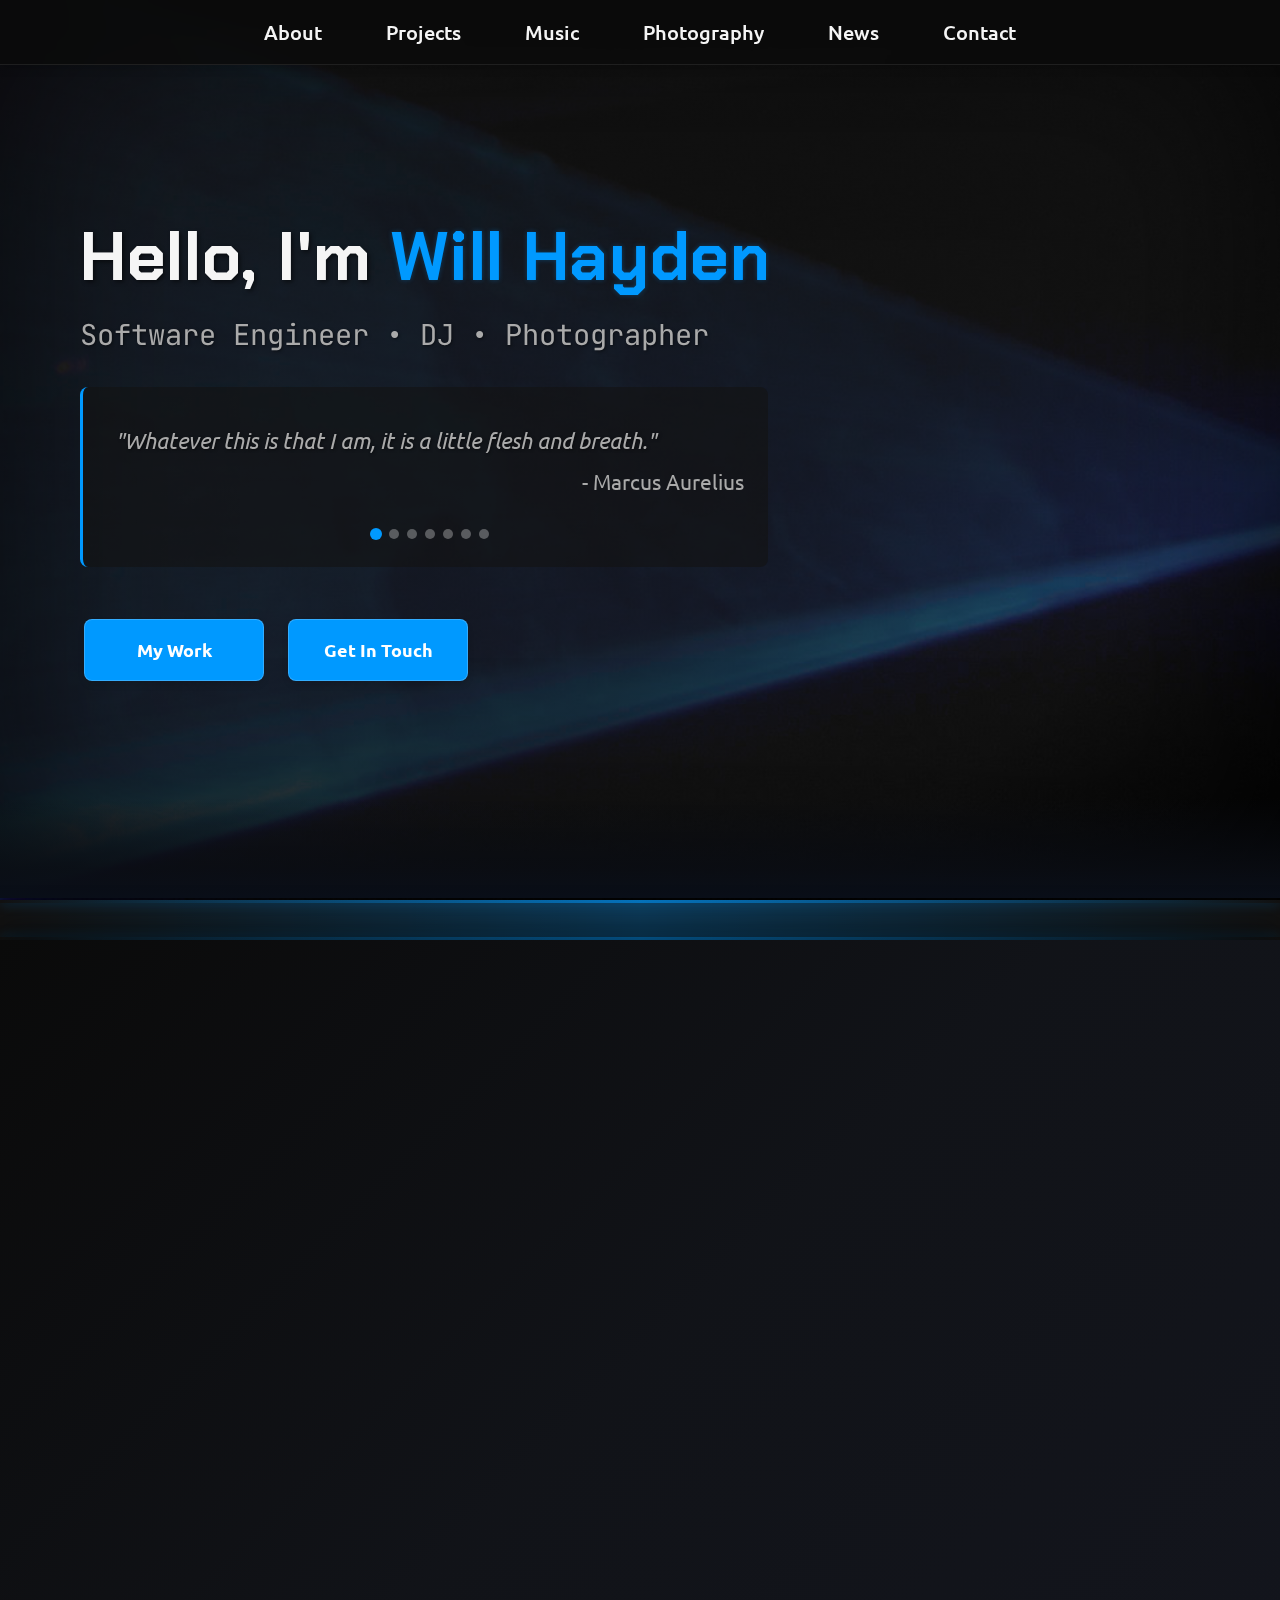
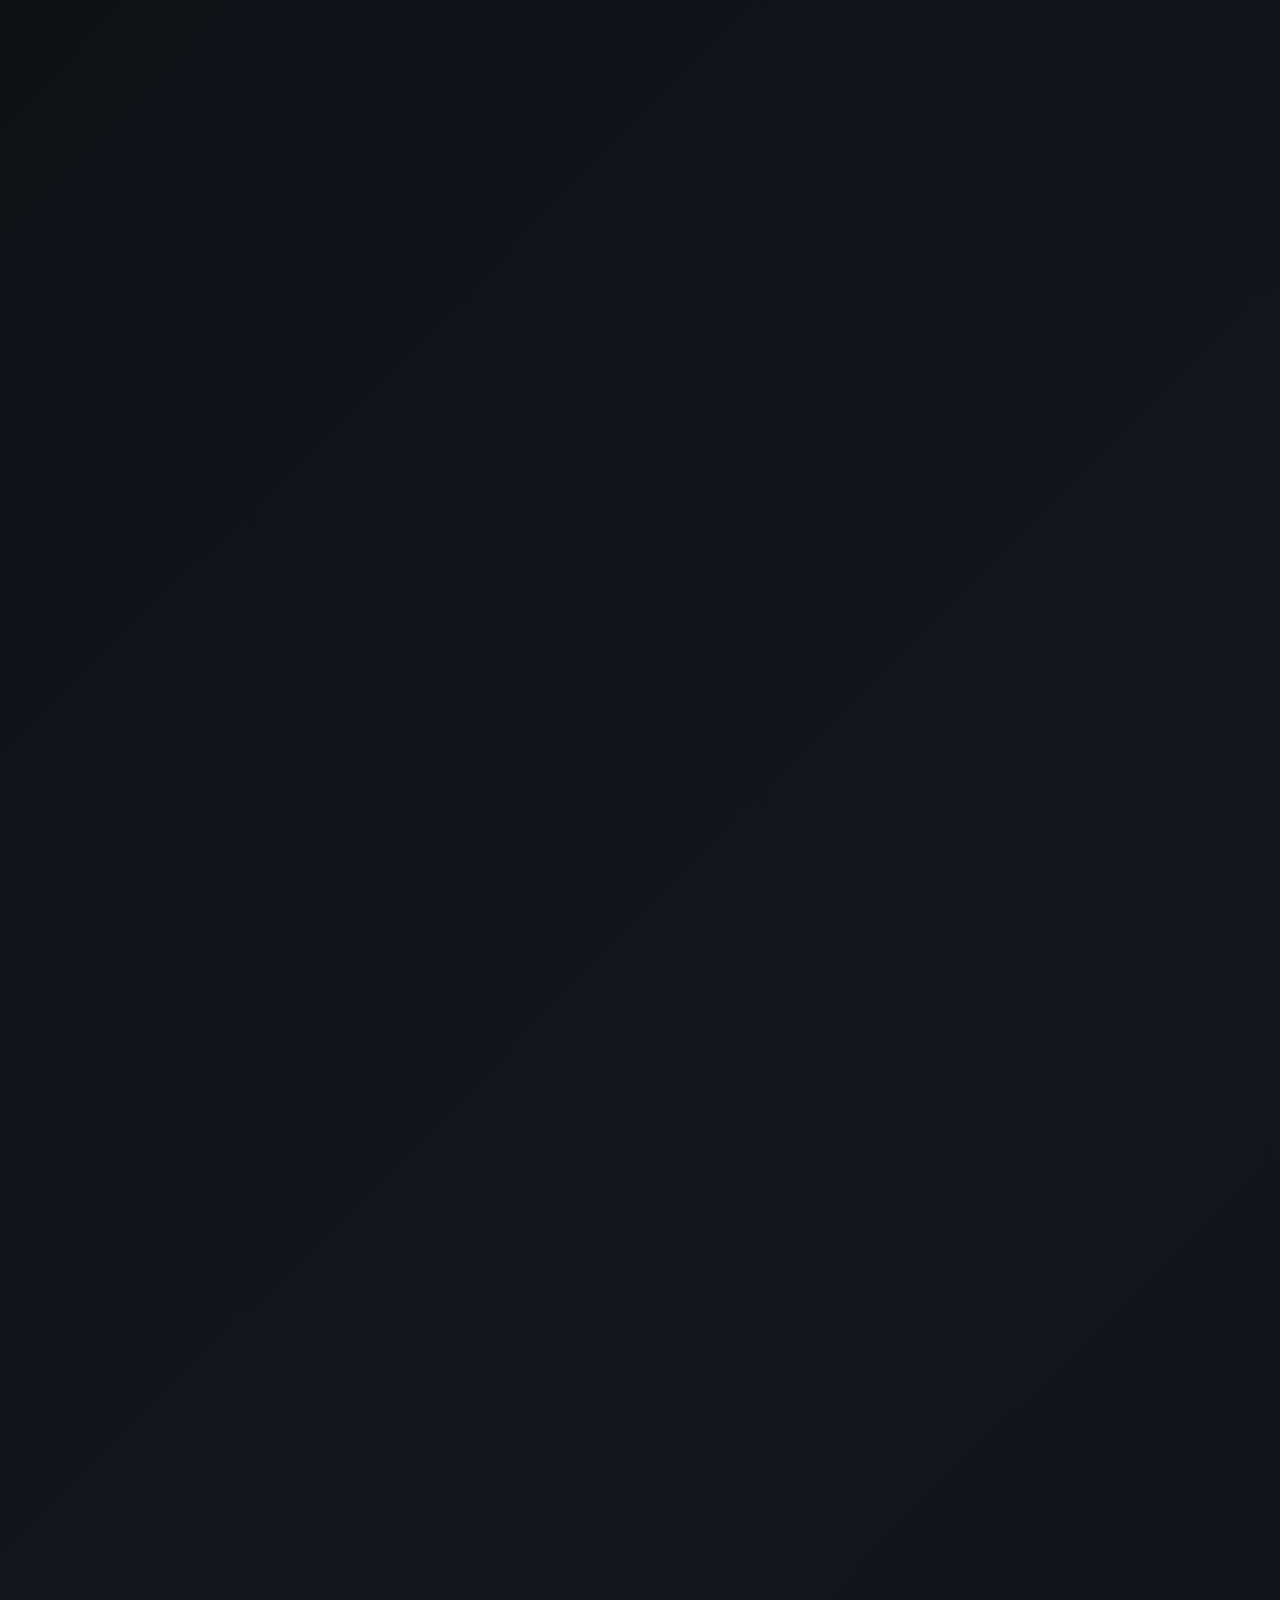
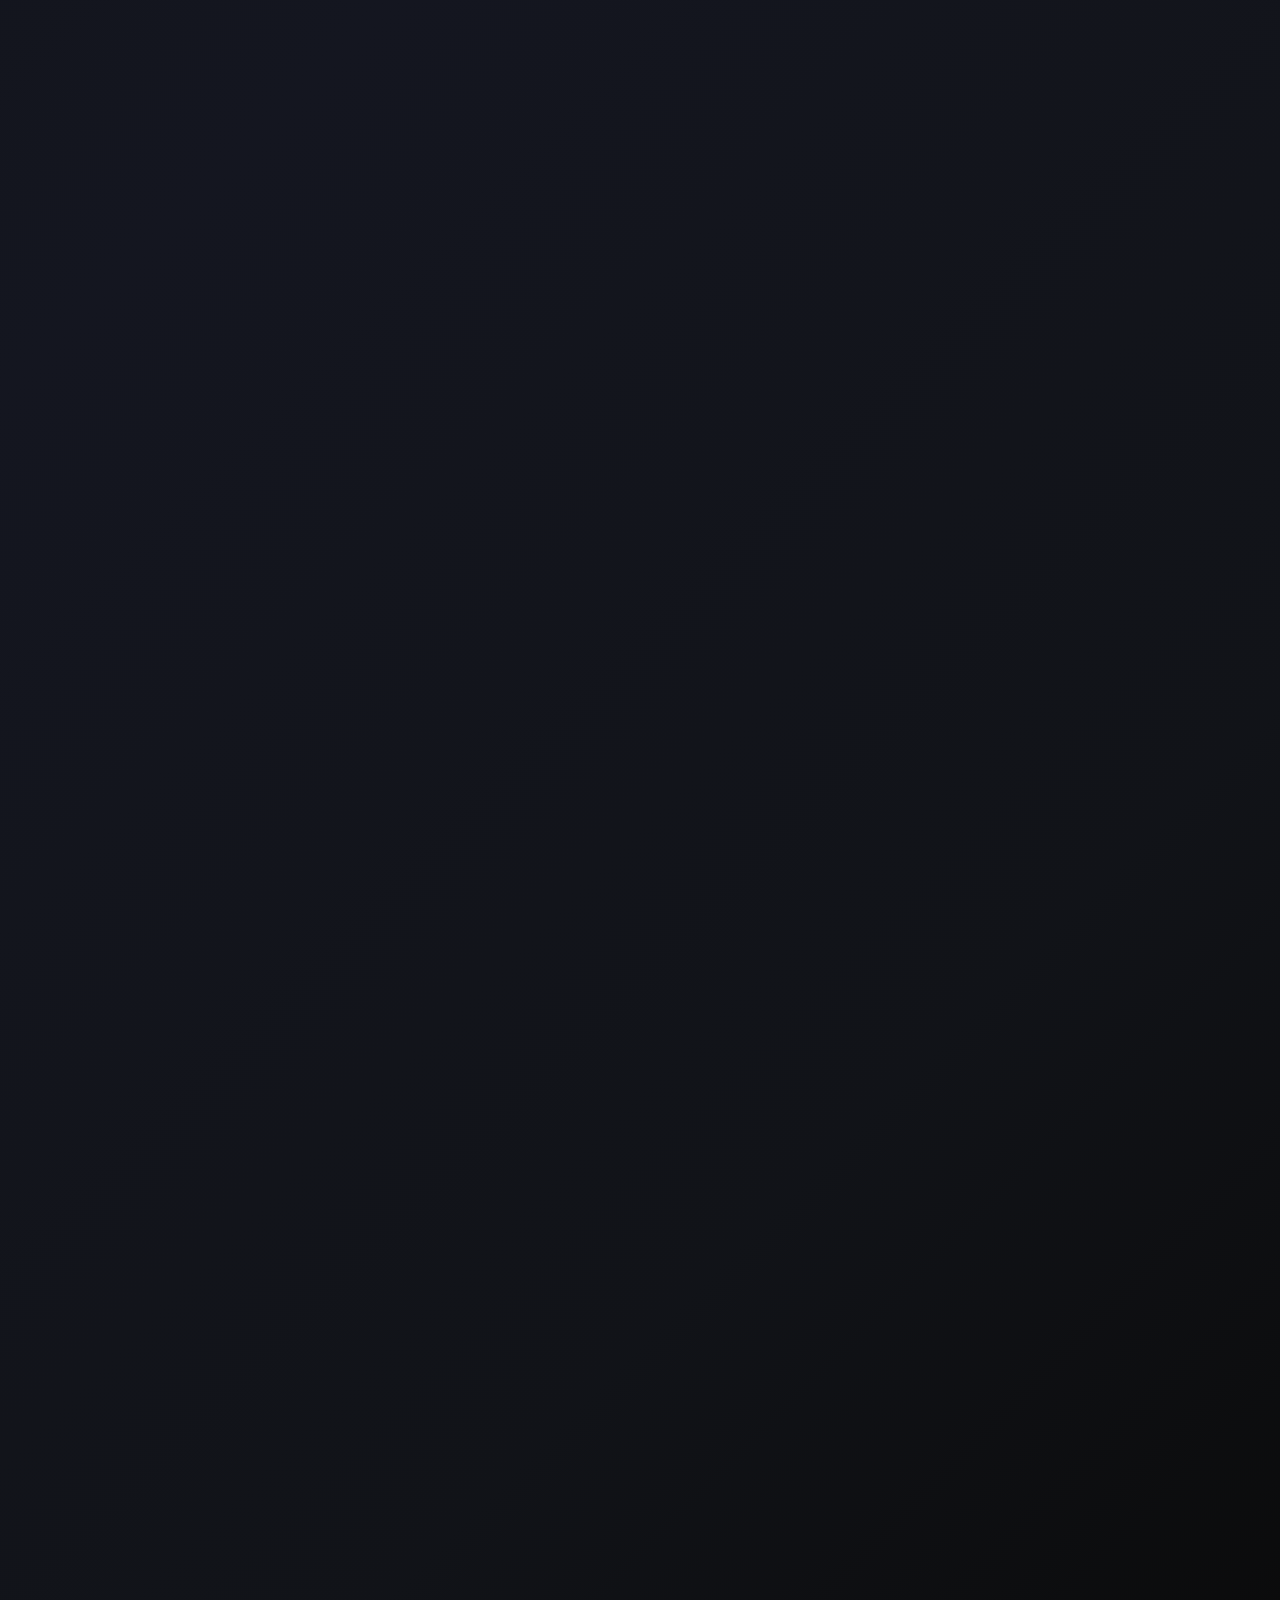
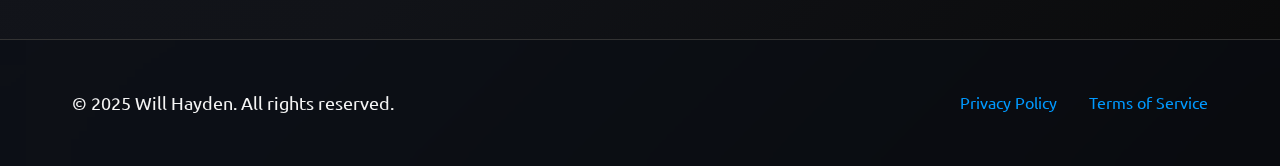
==== index.html @ 3c51e971 "init commit" ====
<!DOCTYPE html>
<html lang="en">
<head>
    <meta charset="UTF-8">
    <meta name="viewport" content="width=device-width, initial-scale=1.0">
    <title>Will Hayden | Code • Photography • Music</title>
    <link rel="stylesheet" href="styles.css">
    <link rel="stylesheet" href="https://cdnjs.cloudflare.com/ajax/libs/font-awesome/6.4.0/css/all.min.css">
    <link rel="stylesheet" href="https://fonts.googleapis.com/css2?family=Ubuntu:wght@300;400;500;700&family=JetBrains+Mono:wght@300;400;500;700&family=Chakra+Petch:wght@300;400;500;600;700&display=swap">
    <script src="script.js" defer></script>
</head>
<body>

    <!-- ==================== HEADER ==================== -->
    <header>
        <div class="container">
            <nav>
                <input type="checkbox" id="burger-toggle">
                <ul class="nav-links">
                    <li><a href="#about">About</a></li>
                    <li><a href="#projects">Projects</a></li>
                    <li><a href="#music">Music</a></li>
                    <li><a href="#photography">Photography</a></li>
                    <li><a href="#news">News</a></li>
                    <li><a href="#contact">Contact</a></li>
                </ul>
                <label for="burger-toggle" class="burger">
                    <div class="line1"></div>
                    <div class="line2"></div>
                    <div class="line3"></div>
                </label>
            </nav>
        </div>
    </header>

    <!-- ==================== HERO SECTION ==================== -->
    <section id="hero" class="hero">
        <div class="container">
            <div class="hero-content">
                <h1>Hello, I'm <span class="highlight">Will Hayden</span></h1>
                <h2>Software Engineer • DJ • Photographer</h2>
                <blockquote class="hero-quote">
                    <p>"Whatever this is that I am, it is a little flesh and breath."</p>
                    <cite>- Marcus Aurelius</cite>
                </blockquote>
                <div class="cta-buttons">
                    <a href="#projects" class="btn primary btn-fixed-width">My Work</a>
                    <a href="#contact" class="btn primary btn-fixed-width">Get In Touch</a>
                </div>
            </div>
        </div>
    </section>

    <!-- Section Separator -->
    <div class="section-separator"></div>

    <!-- Main Content Wrapper for consistent background -->
    <div class="main-content-wrapper">
        <!-- ==================== ABOUT SECTION ==================== -->
        <section id="about" class="about scroll-reveal">
            <div class="container">
                <h2 class="section-title">About</h2>
                <div class="about-content">
                    <div class="about-image">
                        <div class="image-placeholder">
                            <img src="assets/images/about-me-image.png" alt="Will Hayden">
                        </div>
                    </div>
                    <div class="about-text">
                        <p>Originally from Virginia, and currently based in Boston, I'm a lifelong learner aiming to understand the world through technology, art, and music.</p>
                        <p>I am the founder of Greycliff Technologies, a software company that aims to democratize access to frontier innovations through our products Mentat and Sphynx.</p>
                        
                        
                        <!-- CV Button -->
                        <div class="about-cta">
                            <a href="assets/documents/cv.pdf" class="btn primary btn-fixed-width" target="_blank"><i class="fas fa-file-alt"></i> Download CV</a>
                        </div>
                    </div>
                </div>
            </div>
        </section>

        <!-- ==================== PROJECTS SECTION ==================== -->
        <section id="projects" class="projects scroll-reveal">
            <div class="container">
                <h2 class="section-title">Projects</h2>
                
                <!-- Projects Grid -->
                <div class="projects-grid">
                    <!-- PlateMath Project -->
                    <div class="project-card-wrapper">
                        <div class="project-card">
                            <div class="project-image">
                                <div class="project-icon">
                                    <i class="fas fa-dumbbell"></i>
                                </div>
                            </div>
                            <div class="project-content">
                                <h3><a href="projects/platemath.html" class="project-title-link">PlateMath</a></h3>
                                <p>A powerlifting assistant app that calculates RPE and visualizes barbell loading for workout planning.</p>
                                <div class="project-tags">
                                    <span>Swift</span>
                                    <span>SwiftUI</span>
                                    <span>iOS</span>
                                    <span>Fitness</span>
                                </div>
                                <div class="project-links">
                                    <a href="https://github.com/haydenwbc/PlateMath" target="_blank" class="project-link"><i class="fab fa-github"></i></a>
                                </div>
                            </div>
                        </div>
                    </div>
                    
                    <!-- English-Greek Transformers Project -->
                    <div class="project-card-wrapper">
                        <div class="project-card">
                            <div class="project-image">
                                <div class="project-icon">
                                    <i class="fas fa-language"></i>
                                </div>
                            </div>
                            <div class="project-content">
                                <h3><a href="projects/transformers.html" class="project-title-link">English-Greek Transformers</a></h3>
                                <p>Jupyter notebook implementation of transformer models for English to Greek translation with research paper.</p>
                                <div class="project-tags">
                                    <span>Python</span>
                                    <span>NLP</span>
                                    <span>Transformers</span>
                                </div>
                                <div class="project-links">
                                    <a href="https://github.com/haydenwbc/English-Greek-Transformers-Demo" target="_blank" class="project-link"><i class="fab fa-github"></i></a>
                                </div>
                            </div>
                        </div>
                    </div>
                    
                    <!-- Java Yahtzee Project -->
                    <div class="project-card-wrapper">
                        <div class="project-card">
                            <div class="project-image">
                                <div class="project-icon">
                                    <i class="fas fa-dice"></i>
                                </div>
                            </div>
                            <div class="project-content">
                                <h3><a href="projects/yahtzee.html" class="project-title-link">Java Yahtzee</a></h3>
                                <p>A command-line implementation of the classic Yahtzee dice game built with Java and OOP principles.</p>
                                <div class="project-tags">
                                    <span>Java</span>
                                    <span>OOP</span>
                                    <span>CLI</span>
                                    <span>Design</span>
                                </div>
                                <div class="project-links">
                                    <a href="https://github.com/haydenwbc/yahtzeeJava" target="_blank" class="project-link"><i class="fab fa-github"></i></a>
                                </div>
                            </div>
                        </div>
                    </div>
                </div>
            </div>
        </section>

        <!-- ==================== MUSIC SECTION ==================== -->
        <section id="music" class="music scroll-reveal" style="padding-top: 150px; margin-top: 50px; position: relative; clear: both; z-index: 1; display: block; width: 100%;">
            <div class="container">
                <h2 class="section-title">Music</h2>
                <div class="music-content">
                    <div class="music-info">
                        <h3>My DJ Journey</h3>
                        <p>Growing up listening to Flume, Disclosure, Skrillex, Deadmau5, and more, Electronic Music has served as the soundtrack to my life for over a decade. In 2023, I adopted the alias "Doctor B" and began to spin House, Techno, and UK Garage to share my love of electronic music with my community.</p>
                        <div class="music-platforms">
                            <a href="https://soundcloud.com/selectadoctorb" target="_blank" class="platform-link"><i class="fab fa-soundcloud"></i> SoundCloud</a>
                        </div>
                    </div>
                    <div class="music-player">
                        <iframe width="100%" height="300" scrolling="no" frameborder="no" allow="autoplay" 
                            src="https://w.soundcloud.com/player/?url=https%3A//soundcloud.com/selectadoctorb/reinforcement-learning-2-17-25&color=%230099ff&auto_play=false&hide_related=false&show_comments=true&show_user=true&show_reposts=false&show_teaser=true&visual=true">
                        </iframe>
                    </div>
                </div>
                <div class="upcoming-events">
                    <h3>Upcoming Events</h3>
                    <div class="events-list">
                        <div class="event-card">
                            <div class="event-date">
                                <span class="day">21</span>
                                <span class="month">March</span>
                            </div>
                            <div class="event-details">
                                <h4>Techno Party</h4>
                                <p class="event-location"><i class="fas fa-map-marker-alt"></i> The Mods, Boston College</p>
                                <p class="event-time"><i class="far fa-clock"></i> 10:00 PM - 2:00 AM</p>
                            </div>
                            <a href="#" class="event-link">Details</a>
                        </div>
                    </div>
                </div>
            </div>
        </section>

        <!-- ==================== PHOTOGRAPHY SECTION ==================== -->
        <section id="photography" class="photography scroll-reveal">
            <div class="container">
                <h2 class="section-title">Photography</h2>
                <div class="gallery">
                    <div class="gallery-item">
                        <img src="assets/images/photography/pearl-tower.jpg" alt="Shanghai Pearl Tower at night" loading="lazy">
                    </div>
                    <div class="gallery-item">
                        <img src="assets/images/photography/matrix.jpg" alt="Matrix-like architectural shot" loading="lazy">
                    </div>
                    <div class="gallery-item">
                        <img src="assets/images/photography/sunset.jpg" alt="Beautiful sunset landscape" loading="lazy">
                    </div>
                    <div class="gallery-item">
                        <img src="assets/images/photography/green-river.jpg" alt="Green river landscape" loading="lazy">
                    </div>
                    <div class="gallery-item">
                        <img src="assets/images/photography/temple-of-knowledge.jpg" alt="Temple of knowledge" loading="lazy">
                    </div>
                    <div class="gallery-item">
                        <img src="assets/images/photography/scoot.jpg" alt="Urban scooter scene" loading="lazy">
                    </div>
                </div>
            </div>
        </section>

        <!-- ==================== NEWS SECTION ==================== -->
        <section id="news" class="news scroll-reveal">
            <div class="container">
                <h2 class="section-title">News</h2>
                <div class="news-grid">
                    <!-- News Post -->
                    <div class="news-card">
                        <div class="news-content">
                            <div class="news-date">
                                <span class="day">13</span>
                                <span class="month">March</span>
                                <span class="year">2025</span>
                            </div>
                            <h3>Welcome to my portfolio website!</h3>
                            <p>I'm excited to share my journey in technology, music, and photography through this platform. Stay tuned for updates on my latest projects and adventures!</p>
                        </div>
                    </div>
                </div>
            </div>
        </section>

        <!-- ==================== CONTACT SECTION ==================== -->
        <section id="contact" class="contact scroll-reveal">
            <div class="container">
                <h2 class="section-title">Contact</h2>
                <div class="contact-content">
                    <div class="contact-info">
                        <div class="contact-item">
                            <i class="fas fa-envelope"></i>
                            <h3>Email</h3>
                            <p>william@greycliff.tech</p>
                        </div>
                        <div class="contact-item">
                            <i class="fas fa-map-marker-alt"></i>
                            <h3>Location</h3>
                            <p>Boston, MA, USA</p>
                        </div>
                        <div class="social-links">
                            <a href="https://github.com/haydenwbc" target="_blank" class="social-link"><i class="fab fa-github"></i></a>
                            <a href="https://www.linkedin.com/in/williamshayden/" target="_blank" class="social-link"><i class="fab fa-linkedin"></i></a>
                            <a href="https://www.instagram.com/realwillhayden" target="_blank" class="social-link"><i class="fab fa-instagram"></i></a>
                        </div>
                    </div>
                    <div class="contact-form">
                        <form action="#" method="POST">
                            <div class="form-group">
                                <label for="name">Name</label>
                                <input type="text" id="name" name="name" required>
                            </div>
                            <div class="form-group">
                                <label for="email">Email</label>
                                <input type="email" id="email" name="email" required>
                            </div>
                            <div class="form-group">
                                <label for="subject">Subject</label>
                                <input type="text" id="subject" name="subject" required>
                            </div>
                            <div class="form-group">
                                <label for="message">Message</label>
                                <textarea id="message" name="message" rows="5" required></textarea>
                            </div>
                            <button type="submit" class="btn primary btn-fixed-width">Send Message</button>
                        </form>
                    </div>
                </div>
            </div>
        </section>

        <!-- ==================== FOOTER ==================== -->
        <footer>
            <div class="container">
                <div class="footer-content">
                    <p>&copy; 2025 Will Hayden. All rights reserved.</p>
                    <div class="footer-links">
                        <a href="#">Privacy Policy</a>
                        <a href="#">Terms of Service</a>
                    </div>
                </div>
            </div>
        </footer>
    </div> <!-- End of main-content-wrapper -->

    <!-- Simple toggle for mobile navigation and project filtering using only HTML/CSS -->
    <style>
        /* Hide radio buttons */
        #filter-all, #filter-software, #filter-photography, #filter-music {
            display: none;
        }
        
        /* Style filter buttons */
        .filter-btn {
            padding: 0.5rem 1.5rem;
            border-radius: var(--border-radius-md);
            color: var(--text-secondary);
            background-color: var(--bg-secondary);
            transition: all var(--transition-normal);
            cursor: pointer;
            display: inline-block;
            margin: 0 5px;
        }
        
        /* Active state for filter buttons */
        #filter-all:checked ~ .project-filters label[for="filter-all"],
        #filter-software:checked ~ .project-filters label[for="filter-software"],
        #filter-photography:checked ~ .project-filters label[for="filter-photography"],
        #filter-music:checked ~ .project-filters label[for="filter-music"] {
            background-color: var(--accent-primary);
            color: white;
        }
        
        /* Show/hide projects based on selected filter */
        #filter-all:checked ~ .projects-grid .project-card {
            display: block;
        }
        
        #filter-software:checked ~ .projects-grid .project-card:not([data-category="software"]),
        #filter-photography:checked ~ .projects-grid .project-card:not([data-category="photography"]),
        #filter-music:checked ~ .projects-grid .project-card:not([data-category="music"]) {
            display: none;
        }
        
        /* Mobile menu toggle CSS */
        #burger-toggle {
            display: none;
        }
        
        @media screen and (max-width: 768px) {
            #burger-toggle:checked ~ .nav-links {
                transform: translateX(0);
            }
            
            #burger-toggle:checked + .nav-links + .burger .line1 {
                transform: rotate(-45deg) translate(-5px, 6px);
            }
            
            #burger-toggle:checked + .nav-links + .burger .line2 {
                opacity: 0;
            }
            
            #burger-toggle:checked + .nav-links + .burger .line3 {
                transform: rotate(45deg) translate(-5px, -6px);
            }
        }
    </style>
</body>
</html>
---- styles.css ----
/* Variables */
:root {
    /* Dark theme colors */
    --bg-primary: #121212;
    --bg-secondary: #1a1a1a;
    --bg-tertiary: #252525;
    --text-primary: #f5f5f5;
    --text-secondary: #aaaaaa;
    
    /* Blue accent colors */
    --accent-primary: #0099ff;
    --accent-secondary: #0077cc;
    --accent-tertiary: #00ddff;
    
    /* Additional colors */
    --border-color: #333;
    --success-color: #4caf50;
    --warning-color: #ff9800;
    --error-color: #f44336;
    
    /* Gradient background - improved with subtle blue tone */
    --gradient-background: linear-gradient(135deg, 
        #0a0a0a 0%, 
        #111318 20%, 
        #13151d 40%, 
        #141620 50%, 
        #13151d 60%, 
        #111318 80%, 
        #0a0a0a 100%);
    
    /* Spacing */
    --spacing-xs: 0.5rem;
    --spacing-sm: 1rem;
    --spacing-md: 2rem;
    --spacing-lg: 3rem;
    --spacing-xl: 5rem;
    
    /* Border radius */
    --border-radius-sm: 4px;
    --border-radius-md: 8px;
    --border-radius-lg: 16px;
    
    /* Container width */
    --container-width: 1200px;
    
    /* Transitions */
    --transition-fast: 0.2s ease;
    --transition-normal: 0.3s ease;
    --transition-slow: 0.5s ease;
    
    /* New root variables */
    --dark-bg: #121212;
    --dark-surface: #1e1e1e;
    --dark-surface-2: #2d2d2d;
    --primary: #3498db;
    --primary-dark: #2980b9;
    --accent: #2ecc71;
    --text: #f5f5f5;
    --space-xs: 0.5rem;
    --space-sm: 1rem;
    --space-md: 2rem;
    --space-lg: 4rem;
    --space-xl: 8rem;
    --border-radius: 8px;
    --transition-speed: 0.3s;
    --font-primary: 'Ubuntu', sans-serif;
    --font-secondary: 'JetBrains Mono', monospace;
    --font-code: 'JetBrains Mono', monospace;
    --font-display: 'Chakra Petch', sans-serif;
    
    /* Text glow values */
    --text-glow-subtle: 0 0 5px rgba(0, 153, 255, 0.3);
    --text-glow-medium: 0 0 8px rgba(0, 153, 255, 0.4);
}

/* Custom Scrollbar Styles */
/* Webkit browsers (Chrome, Safari, etc.) */
::-webkit-scrollbar {
    width: 18px;
    background-color: var(--bg-primary);
}

::-webkit-scrollbar-track {
    background-color: var(--bg-primary);
    border-radius: 6px;
}

::-webkit-scrollbar-thumb {
    background-color: var(--accent-primary);
    border-radius: 8px;
    border: 3px solid var(--bg-primary);
    transition: all var(--transition-normal);
}

::-webkit-scrollbar-thumb:hover {
    background-color: var(--accent-secondary);
}

/* Firefox */
* {
    scrollbar-width: auto;
    scrollbar-color: var(--accent-primary) var(--bg-primary);
}

/* Scroll Progress Bar */
.scroll-progress {
    position: fixed;
    top: 0;
    left: 0;
    height: 4px;
    background-color: var(--accent-primary);
    width: 0%;
    z-index: 1000;
    box-shadow: 0 0 10px rgba(0, 153, 255, 0.5);
    transition: width 0.1s;
}

/* Scroll Animation */
.scroll-reveal {
    opacity: 0;
    transform: translateY(30px);
    transition: opacity 0.8s ease, transform 0.8s ease;
    will-change: opacity, transform;
    position: relative;
}

.scroll-reveal.scrolled {
    opacity: 1;
    transform: translateY(0);
}

/* Base Styles */
* {
    margin: 0;
    padding: 0;
    box-sizing: border-box;
}

html {
    font-size: 16px;
    scroll-behavior: smooth;
    height: 100%;
    overflow-x: hidden;
}

body {
    font-family: var(--font-primary);
    background-color: var(--bg-primary);
    color: var(--text-primary);
    line-height: 1.6;
    overflow-x: hidden;
    background-image: var(--gradient-background);
    background-attachment: fixed;
    background-size: cover;
    background-repeat: no-repeat;
    transition: background-color 0.8s ease;
    min-height: 100%;
    position: relative;
}

.container {
    width: 100%;
    max-width: var(--container-width);
    margin: 0 auto;
    padding: 0 var(--spacing-md);
}

section {
    padding: 0;
    margin: 0;
    position: relative;
    background: transparent;
}

/* Add additional padding and scroll margin for sections to account for fixed header */
#about, #projects, #music, #photography, #contact {
    padding: 40px 0;
    scroll-margin-top: 80px;
    margin: 0;
    border-top: none;
    position: relative;
    background: transparent;
    clear: both;
}

/* Override for first and last sections */
#about {
    padding-top: 100px;
}

#contact {
    padding-bottom: 100px;
}

/* Better scrolling behavior for all sections */
section[id] {
    scroll-margin-top: 100px; /* Apply to all sections with IDs */
}

/* Ensure first section after hero has proper spacing */
#about {
    padding-top: 100px; /* Extra padding for first content section */
    margin-top: 0;
}

h1, h2, h3, h4, h5, h6 {
    margin-bottom: var(--spacing-sm);
    font-weight: 600;
    line-height: 1.3;
    font-family: var(--font-primary);
}

a {
    color: var(--accent-primary);
    text-decoration: none;
    transition: color var(--transition-fast);
}

a:hover {
    color: var(--accent-tertiary);
}

img {
    max-width: 100%;
    height: auto;
}

ul {
    list-style: none;
}

button {
    cursor: pointer;
    border: none;
    background: none;
    font-family: inherit;
}

/* Buttons */
.btn {
    display: inline-block;
    padding: 1rem 2rem;
    border-radius: var(--border-radius-md);
    font-weight: 600;
    text-align: center;
    transition: all var(--transition-normal);
    cursor: pointer;
    font-family: var(--font-primary);
    font-size: 1.1rem;
    /* Ensure no filter is applied */
    filter: none !important;
    -webkit-filter: none !important;
    /* Ensure sharp rendering */
    backface-visibility: hidden;
    -webkit-font-smoothing: subpixel-antialiased;
}

.btn-fixed-width {
    min-width: 180px;
    margin: 0.25rem;
}

.btn.primary {
    background-color: var(--accent-primary);
    color: white;
    border: 1px solid rgba(255, 255, 255, 0.2); /* Add subtle border for definition */
    box-shadow: 0 4px 6px rgba(0, 0, 0, 0.1); /* Add subtle shadow */
}

.btn.primary:hover {
    background-color: var(--accent-secondary);
    transform: translateY(-2px);
    box-shadow: 0 6px 12px rgba(0, 0, 0, 0.2); /* Enhance shadow on hover */
    border: 1px solid rgba(255, 255, 255, 0.3); /* Brighten border on hover */
}

.btn.secondary {
    background-color: transparent;
    color: var(--accent-primary);
    border: 2px solid var(--accent-primary);
}

.btn.secondary:hover {
    background-color: rgba(0, 153, 255, 0.1);
    transform: translateY(-2px);
}

/* Section Titles - Elegant design without background box */
.section-title {
    font-size: 2.5rem;
    text-align: center;
    margin-bottom: 50px; /* Increased bottom margin for better spacing */
    margin-top: 0; /* Removed top margin as section padding handles it */
    position: relative;
    color: var(--accent-primary);
    font-family: var(--font-display);
    font-weight: 600;
    letter-spacing: 0.03em;
    text-shadow: 0 0 5px rgba(0, 153, 255, 0.2); /* Subtle text glow */
    width: 100%; /* Full width */
    display: block; /* Block display for proper centering */
    padding: 0;
}

/* Updated underline effect */
.section-title::after {
    content: '';
    position: absolute;
    left: 50%;
    bottom: -15px;
    width: 120px; /* Wider line */
    height: 3px; /* Slightly thinner for elegance */
    background: linear-gradient(90deg, 
        transparent 0%, 
        var(--accent-primary) 30%,
        var(--accent-tertiary) 70%,
        transparent 100%);
    transform: translateX(-50%);
    box-shadow: 0 0 10px rgba(0, 153, 255, 0.2); /* More subtle glow */
}

/* Remove the dot above section title */
.section-title::before {
    content: none; /* Remove the dot */
}

.sub-section-title {
    font-size: 2rem;
    text-align: center;
    margin: var(--spacing-lg) 0 var(--spacing-md);
    position: relative;
    color: var(--accent-primary);
    font-family: var(--font-display);
    font-weight: 600;
    letter-spacing: 0.02em;
}

.sub-section-title::after {
    content: '';
    position: absolute;
    left: 50%;
    bottom: -10px;
    width: 60px;
    height: 3px;
    background: var(--accent-primary);
    transform: translateX(-50%);
}

/* Header & Navigation */
header {
    position: fixed;
    top: 0;
    left: 0;
    width: 100%;
    background-color: rgba(10, 10, 10, 0.85);
    backdrop-filter: blur(8px);
    z-index: 1000; /* Increased z-index to ensure header stays on top */
    padding: var(--spacing-sm) 0;
    border-bottom: 1px solid rgba(51, 51, 51, 0.5);
    text-align: center;
    box-shadow: 0 2px 10px rgba(0, 0, 0, 0.2);
    height: auto; /* Allow height to be determined by content */
}

/* Add a class to handle header visibility during scrolling */
.scroll-up .nav-links {
    transform: translateY(0);
    opacity: 1;
}

.scroll-down .nav-links {
    transform: translateY(-10px);
    opacity: 0.8;
}

nav {
    display: flex;
    justify-content: center;
    align-items: center;
    position: relative;
    width: 100%;
}

#burger-toggle {
    display: none;
}

.logo {
    font-size: 1.5rem;
    font-weight: 700;
    color: var(--accent-primary);
}

.nav-links {
    display: flex;
    gap: var(--spacing-md);
    justify-content: center;
    align-items: center;
    margin: 0;
    padding: 0;
}

.nav-links li {
    position: relative;
}

.nav-links a {
    color: var(--text-primary);
    position: relative;
    padding: 0.5rem 1rem;
    font-size: 1.25rem;
    font-weight: 500;
    transition: color var(--transition-normal), transform var(--transition-normal);
}

.nav-links a::after {
    content: '';
    position: absolute;
    bottom: 0;
    left: 0;
    width: 0;
    height: 2px;
    background-color: var(--accent-primary);
    transition: width var(--transition-normal), background-color var(--transition-normal), box-shadow var(--transition-normal);
}

.nav-links a:hover {
    color: var(--accent-primary);
}

.nav-links a:hover::after {
    width: 100%;
}

/* Active navigation link styles */
.nav-links a.active {
    color: var(--accent-primary);
    font-weight: 600;
    transform: translateY(-2px); /* Subtle lift effect */
    position: relative;
}

.nav-links a.active::after {
    width: 100%;
    height: 3px; /* Slightly thicker underline */
    background-color: var(--accent-primary);
    box-shadow: 0 0 10px rgba(0, 153, 255, 0.5);
}

.burger {
    display: none;
    cursor: pointer;
    position: absolute;
    right: 0;
}

.burger div {
    width: 25px;
    height: 3px;
    margin: 5px;
    background-color: var(--text-primary);
    transition: all var(--transition-normal);
}

/* Hero Section */
.hero {
    height: 100vh;
    display: flex;
    align-items: center;
    background-color: var(--bg-primary);
    position: relative;
    overflow: hidden;
    background-image: url('assets/images/hero-bg.jpg');
    background-size: cover;
    background-position: left center;
    background-repeat: no-repeat;
    filter: blur(0px);
    transition: transform 0.6s ease-out;
    will-change: transform;
    /* Add a clear bottom boundary */
    border-bottom: 2px solid rgba(0, 0, 0, 0.7);
    box-sizing: border-box;
    /* Ensure hero is properly positioned when scrolling back up */
    transform-origin: center center;
    min-height: 100vh;
    z-index: 5; /* Ensure hero is above the body background */
    margin-bottom: 0; /* Ensure no margin is adding space */
    padding-bottom: 0; /* Ensure no padding is adding space */
    isolation: isolate; /* Create a new stacking context */
    /* Remove the clip-path that's causing the triangle effect */
    clip-path: none;
}

.hero::before {
    content: '';
    position: absolute;
    top: 0;
    left: 0;
    width: 100%;
    height: 100%;
    background: linear-gradient(135deg, 
                rgba(18, 18, 18, 0.9) 0%, 
                rgba(18, 18, 18, 0.8) 60%, 
                rgba(18, 18, 18, 0.6) 80%,
                rgba(0, 0, 0, 0.8) 100%);
    /* Removing the backdrop-filter that causes blurring */
    /*backdrop-filter: blur(3px);
    -webkit-backdrop-filter: blur(3px);*/
    z-index: 1;
    box-shadow: inset 0 0 200px rgba(0, 0, 0, 0.7);
}

.hero .container {
    width: 100%;
    max-width: var(--container-width);
    padding: 0;
    margin: 0;
}

.hero-content {
    position: relative;
    z-index: 2;
    max-width: 800px;
    padding: var(--spacing-md);
    padding-left: var(--spacing-xl);
    margin-left: 0;
    transition: transform 0.6s ease-out;
    will-change: transform;
}

.hero h1 {
    font-size: 4.2rem;
    margin-bottom: var(--spacing-sm);
    font-family: var(--font-display);
    font-weight: 700;
    letter-spacing: 0.01em;
    text-shadow: 2px 2px 4px rgba(0, 0, 0, 0.5);
    white-space: nowrap;
}

.hero h2 {
    font-size: 1.8rem;
    color: var(--text-secondary);
    margin-bottom: var(--spacing-md);
    font-family: var(--font-secondary);
    font-weight: 400;
    letter-spacing: 0;
    text-shadow: 1px 1px 3px rgba(0, 0, 0, 0.5);
}

.hero p {
    font-size: 1.4rem;
    margin-bottom: var(--spacing-lg);
    max-width: 600px;
    text-shadow: 1px 1px 3px rgba(0, 0, 0, 0.5);
}

.hero .highlight {
    color: var(--accent-primary);
    display: inline;
    text-shadow: var(--text-glow-subtle);
}

/* Hero Quote */
.hero-quote {
    font-family: var(--font-primary);
    border-left: 3px solid var(--accent-primary);
    margin-bottom: var(--spacing-lg);
    max-width: 800px;
    position: relative;
    background-color: rgba(18, 18, 18, 0.6);
    padding: 1.5rem 1.5rem 1.5rem 2rem;
    border-radius: var(--border-radius-md);
    box-sizing: border-box;
    transition: opacity 1s ease;
    min-height: 180px; /* Fixed height to prevent resizing */
    display: flex;
    flex-direction: column;
    justify-content: space-between;
}

/* Quote content wrapper */
.quote-content {
    flex-grow: 1;
    display: flex;
    flex-direction: column;
    justify-content: center;
}

/* Quote rotation animation */
.hero-quote.fade-out {
    opacity: 0;
}

.hero-quote.fade-in {
    opacity: 1;
}

/* Quote indicators */
.quote-indicators {
    display: flex;
    justify-content: center;
    gap: 8px;
    margin-top: 1rem;
    height: 14px; /* Fixed height for indicators */
}

.quote-dot {
    width: 10px;
    height: 10px;
    border-radius: 50%;
    background-color: rgba(255, 255, 255, 0.3);
    cursor: pointer;
    transition: all var(--transition-normal);
}

.quote-dot:hover {
    background-color: rgba(255, 255, 255, 0.5);
}

.quote-dot.active {
    background-color: var(--accent-primary);
    transform: scale(1.2);
}

.hero-quote p {
    font-size: 1.4rem;
    font-style: italic;
    margin-bottom: 0.5rem;
    color: var(--text-secondary);
    white-space: normal;
    display: inline-block;
    line-height: 1.4;
    max-height: 100px; /* Set maximum height */
    overflow-y: auto; /* Allow scrolling for very long quotes */
}

.hero-quote cite {
    font-size: 1.3rem;
    color: var(--text-secondary);
    font-style: normal;
    display: block;
    text-align: right;
}

.cta-buttons {
    display: flex;
    gap: var(--spacing-sm);
    margin-top: var(--spacing-lg);
    /* Ensure buttons are sharp */
    filter: none !important;
    -webkit-filter: none !important;
    z-index: 10; /* Ensure buttons are on top */
    position: relative; /* Create stacking context */
}

/* About Section */
.about-content {
    display: grid;
    grid-template-columns: 1fr 2fr;
    gap: var(--spacing-lg);
    align-items: center;
}

.about-image {
    display: flex;
    justify-content: center;
}

.image-placeholder {
    width: 280px;
    height: 280px;
    border-radius: 50%;
    background-color: var(--bg-tertiary);
    display: flex;
    align-items: center;
    justify-content: center;
    overflow: hidden;
    border: 3px solid var(--accent-primary);
    box-shadow: 0 0 8px rgba(0, 153, 255, 0.2);
}

.image-placeholder img {
    width: 100%;
    height: 100%;
    object-fit: cover;
}

.image-placeholder i {
    font-size: 5rem;
    color: var(--accent-primary);
}

.about-text p {
    margin-bottom: var(--spacing-sm);
    font-size: 1.15rem; /* Slightly larger for about section */
}

.about-cta {
    margin-top: var(--spacing-lg);
}

.about-cta .btn i {
    margin-right: 8px;
}

.about-details {
    display: grid;
    grid-template-columns: repeat(3, 1fr);
    gap: var(--spacing-md);
    margin-top: var(--spacing-lg);
}

.detail-item {
    text-align: center;
    padding: var(--spacing-md);
    background-color: rgba(25, 30, 40, 0.9);
    border-radius: var(--border-radius-md);
    box-shadow: 0 4px 10px rgba(0, 0, 0, 0.4), 0 0 2px rgba(0, 153, 255, 0.3);
    transition: transform var(--transition-normal), background-color var(--transition-normal);
    backdrop-filter: blur(5px);
    border: 1px solid rgba(50, 50, 60, 0.6);
}

.detail-item:hover {
    transform: translateY(-5px);
    background-color: rgba(30, 35, 45, 0.9);
    box-shadow: 0 6px 15px rgba(0, 0, 0, 0.5), 0 0 5px rgba(0, 153, 255, 0.5);
}

.detail-item i {
    font-size: 2.5rem;
    color: var(--accent-primary);
    margin-bottom: var(--spacing-sm);
}

.detail-item h3 {
    font-size: 1.2rem;
    margin-bottom: var(--spacing-xs);
}

/* Projects Section - MASTER DEFINITION */
#projects {
    padding: 40px 0;
    margin: 0;
    position: relative;
    z-index: 5;
    background: transparent;
}

/* Projects Grid - SINGLE DEFINITION */
.projects-grid {
    display: grid;
    grid-template-columns: repeat(3, 1fr);
    gap: 30px;
    margin: 0;
    padding: 0;
    width: 100%;
}

/* Project Card Wrapper */
.project-card-wrapper {
    width: 100%;
    height: auto;
    margin: 0;
    padding: 0;
}

/* Project Card */
.project-card {
    background-color: rgba(25, 30, 40, 0.9);
    border-radius: 8px;
    overflow: hidden;
    display: flex;
    flex-direction: column;
    border: 1px solid rgba(50, 50, 60, 0.6);
    box-shadow: 0 5px 15px rgba(0, 0, 0, 0.4);
    width: 100%;
    height: 100%;
    transition: transform 0.3s ease, box-shadow 0.3s ease;
    margin: 0;
    padding: 0;
}

/* Project Title Link Styles */
.project-title-link {
    color: var(--accent-primary);
    text-decoration: none;
    transition: all var(--transition-normal);
    position: relative;
    display: inline-block;
}

.project-title-link::after {
    content: '';
    position: absolute;
    bottom: -2px;
    left: 0;
    width: 0;
    height: 2px;
    background-color: var(--accent-tertiary);
    transition: width var(--transition-normal);
}

.project-title-link:hover {
    color: var(--accent-tertiary);
    transform: translateX(5px);
}

.project-title-link:hover::after {
    width: 100%;
}

/* Remove any conflicting section padding */
section {
    padding: 0;
    margin: 0;
}

/* Section spacing override */
#about, #projects, #music, #photography, #contact {
    padding: 40px 0;
    margin: 0;
    position: relative;
    background: transparent;
}

/* Music section specific */
#music {
    padding: 40px 0;
    margin: 0;
    position: relative;
    z-index: 5;
}

/* Section separator */
.section-separator {
    height: 2px;
    margin: 0;
    padding: 0;
    background: linear-gradient(90deg, 
        transparent 0%, 
        rgba(0, 153, 255, 0.3) 50%,
        transparent 100%);
}

/* Projects section base styling - MASTER DEFINITION */
#projects .container {
    max-width: var(--container-width);
    margin: 0 auto;
    padding: 0 var(--spacing-md);
    position: relative;
    z-index: 6; /* Ensure container is above section */
}

/* Project card and project grid styling - COMPLETELY REFACTORED */
.project-card:hover {
    transform: translateY(-10px);
    box-shadow: 0 15px 25px rgba(0, 0, 0, 0.3);
    background-color: rgba(28, 33, 43, 0.95);
}

.project-image {
    height: 200px;
    background-color: rgba(15, 18, 25, 0.9);
    display: flex;
    align-items: center;
    justify-content: center;
}

.project-icon {
    width: 100%;
    height: 100%;
    display: flex;
    align-items: center;
    justify-content: center;
}

.project-icon i {
    font-size: 3.5rem;
    color: var(--accent-primary);
}

.project-content {
    padding: 1.5rem;
    display: flex;
    flex-direction: column;
    flex-grow: 1;
}

.project-content h3 {
    font-size: 1.3rem;
    margin: 0 0 12px 0;
    color: var(--accent-primary);
    white-space: nowrap;
    overflow: hidden;
    text-overflow: ellipsis;
}

.project-content p {
    margin: 0 0 15px 0;
    color: var(--text-secondary);
    font-size: 1rem;
    line-height: 1.5;
    display: -webkit-box;
    -webkit-line-clamp: 3;
    -webkit-box-orient: vertical;
    overflow: hidden;
}

.project-tags {
    display: flex;
    flex-wrap: wrap;
    gap: 6px;
    margin-top: auto;
    margin-bottom: 15px;
}

.project-tags span {
    font-size: 0.75rem;
    padding: 3px 6px;
    background-color: rgba(0, 153, 255, 0.15);
    color: var(--accent-primary);
    border-radius: 4px;
    font-family: var(--font-code);
}

.project-links {
    display: flex;
    gap: 12px;
    margin-top: 5px;
}

.project-link {
    width: 36px;
    height: 36px;
    border-radius: 50%;
    background-color: #181818;
    display: flex;
    align-items: center;
    justify-content: center;
    transition: all 0.3s ease;
}

.project-link:hover {
    background-color: var(--accent-primary);
}

/* Media queries for responsive design - THE ONLY PROJECT RESPONSIVE STYLES */
@media screen and (max-width: 1200px) {
    .projects-grid {
        grid-template-columns: repeat(2, 1fr);
    }
}

@media screen and (max-width: 768px) {
    .projects-grid {
        grid-template-columns: 1fr;
    }
    
    .project-card {
        min-height: 400px;
    }
    
    #projects {
        padding-bottom: 60px;
    }
}

/* Photography Section */
.gallery {
    display: grid;
    grid-template-columns: repeat(3, 1fr);
    gap: var(--spacing-md);
    margin: 0;
    padding: 0;
}

.gallery-item {
    position: relative;
    aspect-ratio: 16/9;
    overflow: hidden;
    border-radius: var(--border-radius-md);
    cursor: pointer;
    background-color: var(--bg-tertiary);
    transition: transform 0.3s ease, box-shadow 0.3s ease;
}

.gallery-item img {
    width: 100%;
    height: 100%;
    object-fit: cover;
    transition: transform 0.3s ease;
}

.gallery-item:hover {
    transform: translateY(-5px);
    box-shadow: 0 5px 15px rgba(0, 0, 0, 0.3);
}

.gallery-item:hover img {
    transform: scale(1.05);
}

@media screen and (max-width: 1024px) {
    .gallery {
        grid-template-columns: repeat(2, 1fr);
    }
}

@media screen and (max-width: 576px) {
    .gallery {
        grid-template-columns: 1fr;
    }
}

/* Music Section */
.music-content {
    display: grid;
    grid-template-columns: 1fr 1fr;
    gap: var(--spacing-lg);
    margin-bottom: var(--spacing-lg);
}

.music-info h3 {
    margin-bottom: var(--spacing-sm);
    font-family: var(--font-display);
    font-weight: 500;
    letter-spacing: 0.01em;
}

.music-platforms {
    display: flex;
    gap: var(--spacing-md);
    margin-top: var(--spacing-md);
}

.platform-link {
    display: flex;
    align-items: center;
    gap: 8px;
}

.platform-link i {
    font-size: 1.5rem;
}

.music-player {
    background-color: rgba(25, 30, 40, 0.9);
    backdrop-filter: blur(5px);
    box-shadow: 0 5px 15px rgba(0, 0, 0, 0.4), 0 0 1px rgba(0, 153, 255, 0.2);
    border-radius: var(--border-radius-md);
    overflow: hidden;
    border: 1px solid rgba(50, 50, 60, 0.6);
}

.player-placeholder {
    height: 300px;
    display: flex;
    flex-direction: column;
    align-items: center;
    justify-content: center;
    gap: var(--spacing-sm);
}

.player-placeholder i {
    font-size: 3rem;
    color: var(--accent-primary);
}

.upcoming-events h3 {
    margin-bottom: var(--spacing-md);
    font-family: var(--font-display);
    font-weight: 500;
    letter-spacing: 0.01em;
}

.events-list {
    display: grid;
    grid-template-columns: repeat(auto-fill, minmax(300px, 1fr));
    gap: var(--spacing-md);
}

.event-card {
    display: flex;
    align-items: center;
    gap: var(--spacing-sm);
    background-color: rgba(25, 30, 40, 0.9);
    backdrop-filter: blur(5px);
    box-shadow: 0 5px 15px rgba(0, 0, 0, 0.4), 0 0 1px rgba(0, 153, 255, 0.2);
    border-radius: var(--border-radius-md);
    padding: var(--spacing-sm);
    border: 1px solid rgba(50, 50, 60, 0.6);
}

.event-date {
    background-color: var(--accent-primary);
    color: white;
    padding: var(--spacing-sm);
    border-radius: var(--border-radius-sm);
    text-align: center;
    min-width: 60px;
}

.event-date .day {
    font-size: 1.5rem;
    font-weight: 700;
    display: block;
}

.event-date .month {
    font-size: 0.9rem;
    text-transform: uppercase;
}

.event-details {
    flex: 1;
}

.event-details h4 {
    margin-bottom: 5px;
}

.event-details p {
    color: var(--text-secondary);
    font-size: 0.9rem;
    display: flex;
    align-items: center;
    gap: 5px;
}

.event-link {
    padding: 0.5rem 1rem;
    background-color: var(--bg-tertiary);
    border-radius: var(--border-radius-sm);
    transition: all var(--transition-normal);
}

.event-link:hover {
    background-color: var(--accent-primary);
    color: white;
}

/* Contact Section */
.contact-content {
    display: grid;
    grid-template-columns: 1fr 2fr;
    gap: var(--spacing-lg);
}

.contact-info {
    background-color: rgba(25, 30, 40, 0.9);
    backdrop-filter: blur(5px);
    box-shadow: 0 5px 15px rgba(0, 0, 0, 0.4), 0 0 1px rgba(0, 153, 255, 0.2);
    padding: var(--spacing-lg);
    border-radius: var(--border-radius-md);
    border: 1px solid rgba(50, 50, 60, 0.6);
}

.contact-item {
    margin-bottom: var(--spacing-md);
}

.contact-item i {
    font-size: 2rem;
    color: var(--accent-primary);
    margin-bottom: var(--spacing-xs);
}

.contact-item h3 {
    margin-bottom: 5px;
    font-family: var(--font-display);
    font-weight: 500;
    letter-spacing: 0.01em;
}

.social-links {
    display: flex;
    gap: var(--spacing-sm);
    margin-top: var(--spacing-lg);
}

.social-link {
    width: 45px;
    height: 45px;
    border-radius: 50%;
    background-color: var(--bg-tertiary);
    display: flex;
    align-items: center;
    justify-content: center;
    transition: all var(--transition-normal);
}

.social-link:hover {
    background-color: var(--accent-primary);
    color: white;
    transform: translateY(-5px);
    box-shadow: 0 5px 15px rgba(0, 153, 255, 0.4);
}

.social-link i {
    font-size: 1.3rem;
}

.contact-form {
    background-color: rgba(25, 30, 40, 0.9);
    backdrop-filter: blur(5px);
    box-shadow: 0 5px 15px rgba(0, 0, 0, 0.4), 0 0 1px rgba(0, 153, 255, 0.2);
    padding: var(--spacing-lg);
    border-radius: var(--border-radius-md);
    border: 1px solid rgba(50, 50, 60, 0.6);
}

.form-group {
    margin-bottom: var(--spacing-md);
}

.form-group label {
    display: block;
    margin-bottom: 8px;
    font-weight: 500;
}

.form-group input,
.form-group textarea {
    width: 100%;
    padding: 12px;
    background-color: var(--bg-tertiary);
    border: 1px solid var(--border-color);
    border-radius: var(--border-radius-sm);
    color: var(--text-primary);
    font-family: inherit;
    transition: border-color var(--transition-normal);
}

.form-group input:focus,
.form-group textarea:focus {
    outline: none;
    border-color: var(--accent-primary);
}

/* Footer */
footer {
    background-color: rgba(8, 12, 20, 0.5);
    backdrop-filter: blur(10px);
    padding: var(--spacing-lg) 0;
    margin-top: 0; /* Remove default margin */
    border-top: 1px solid var(--border-color);
}

.footer-content {
    display: flex;
    justify-content: space-between;
    align-items: center;
}

.footer-links {
    display: flex;
    gap: var(--spacing-md);
}

/* Mobile Navigation */
@media screen and (max-width: 768px) {
    .nav-links {
        position: absolute;
        right: 0;
        top: 70px;
        background-color: var(--bg-secondary);
        height: calc(100vh - 70px);
        width: 280px;
        flex-direction: column;
        align-items: center;
        justify-content: space-around;
        padding: var(--spacing-lg) 0;
        transform: translateX(100%);
        transition: transform var(--transition-normal);
        box-shadow: -5px 0 10px rgba(0, 0, 0, 0.1);
    }
    
    .nav-links a {
        font-size: 1.2rem;
        padding: 0.5rem 0;
    }
    
    #burger-toggle:checked + .nav-links {
        transform: translateX(0);
    }
    
    .burger {
        display: block;
    }
    
    #burger-toggle:checked + .nav-links + .burger .line1 {
        transform: rotate(-45deg) translate(-5px, 6px);
    }
    
    #burger-toggle:checked + .nav-links + .burger .line2 {
        opacity: 0;
    }
    
    #burger-toggle:checked + .nav-links + .burger .line3 {
        transform: rotate(45deg) translate(-5px, -6px);
    }
    
    .hero-content {
        margin-left: 0;
        padding: var(--spacing-md) var(--spacing-sm);
    }
    
    .hero .container {
        padding: 0;
    }
    
    .hero h1 {
        font-size: 3rem;
    }
    
    .hero h2 {
        font-size: 1.5rem;
    }
    
    .hero p {
        font-size: 1.2rem;
    }
    
    .hero-quote {
        padding-left: 1.5rem;
    }
    
    .hero-quote p {
        font-size: 1.2rem;
    }
    
    .hero-quote cite {
        font-size: 1rem;
    }
    
    .section-title {
        font-size: 2rem;
        margin-bottom: var(--spacing-lg);
        margin-top: 10px;
    }
}

/* Responsive Styles */
@media screen and (max-width: 1024px) {
    .about-details {
        grid-template-columns: repeat(2, 1fr); /* 2-column grid on tablets */
    }
    
    .gallery {
        grid-template-columns: repeat(2, 1fr); /* 2-column grid on tablets */
    }
    
    .music-content {
        grid-template-columns: 1fr; /* Single column for music content */
    }
}

@media screen and (max-width: 768px) {
    /* Convert all grid layouts to single column */
    .about-content,
    .about-details,
    .gallery,
    .contact-content {
        grid-template-columns: 1fr; /* Single column layout for mobile */
    }
    
    /* Projects grid is handled by its own media query */
    
    /* Convert relevant flex layouts to column direction */
    .cta-buttons {
        flex-direction: column;
        gap: var(--spacing-sm);
    }
    
    /* Additional mobile adjustments */
    .about-image {
        margin-bottom: var(--spacing-md);
    }
    
    .hero h1 {
        font-size: 3rem;
    }
    
    .hero h2 {
        font-size: 1.5rem;
    }
    
    .hero p {
        font-size: 1.2rem;
    }
    
    .hero-quote {
        padding-left: 1.5rem;
    }
    
    .hero-quote p {
        font-size: 1.2rem;
    }
    
    .hero-quote cite {
        font-size: 1rem;
    }
    
    .section-title {
        font-size: 2rem;
    }
    
    .footer-content {
        flex-direction: column;
        gap: var(--spacing-md);
    }
}

@media screen and (max-width: 576px) {
    /* Already covered by 768px breakpoint */
}

code, pre {
    font-family: var(--font-code);
    background-color: var(--dark-surface-2);
    padding: 0.2em 0.4em;
    border-radius: 4px;
}

/* Font Applications */
.section-title, .sub-section-title, .hero h1 {
    font-family: var(--font-display);
    letter-spacing: 0.02em;
}

/* Hero specific adjustments */
.hero h1 {
    letter-spacing: 0.01em;
}

.hero h2 {
    font-family: var(--font-secondary);
    letter-spacing: 0;
}

/* Project headings should also use the display font for consistency */
.project-info h3, .contact-item h3, .upcoming-events h3, .music-info h3 {
    font-family: var(--font-display);
    font-weight: 500;
    letter-spacing: 0.01em;
}

.project-tags span {
    font-family: var(--font-secondary);
}

.btn {
    font-family: var(--font-primary);
}

code, pre, .project-info .project-tags span {
    font-family: var(--font-code);
    background-color: rgba(37, 37, 37, 0.7);
    padding: 0.2em 0.4em;
    border-radius: 4px;
}

/* Add a code example in the About section to showcase the font */
.code-example {
    font-family: var(--font-code);
    background-color: rgba(15, 21, 32, 0.8);
    padding: 1rem;
    border-radius: var(--border-radius-md);
    margin: var(--spacing-md) 0;
    line-height: 1.5;
    overflow-x: auto;
    border-left: 4px solid var(--accent-primary);
    box-shadow: 0 4px 15px rgba(0, 0, 0, 0.4), 0 0 5px rgba(0, 153, 255, 0.3);
    backdrop-filter: blur(5px);
}

.code-example code {
    display: block;
    white-space: pre;
    background-color: transparent;
    padding: 0;
    color: var(--text-primary);
}

.code-example .keyword {
    color: var(--accent-primary);
}

.code-example .string {
    color: var(--success-color);
}

.code-example .comment {
    color: var(--text-secondary);
}

/* Mobile menu CSS - no JavaScript needed */
#burger-toggle {
    display: none;
}

@media screen and (max-width: 768px) {
    #burger-toggle:checked ~ .nav-links {
        transform: translateX(0);
    }
}

/* Responsive Layouts - Using both Grid and Flexbox */

/* Multi-column layouts for desktop (above 769px) */
.about-content {
    display: grid;
    grid-template-columns: 1fr 2fr; /* 2-column grid layout */
    gap: var(--spacing-lg);
    align-items: center;
}

.about-details {
    display: grid;
    grid-template-columns: repeat(3, 1fr); /* 3-column grid layout */
    gap: var(--spacing-md);
    margin-top: var(--spacing-lg);
}

/* Remove duplicate projects-grid definition here as it's already properly defined above */

.gallery {
    display: grid;
    grid-template-columns: repeat(3, 1fr); /* 3-column grid layout */
    gap: var(--spacing-sm);
}

.contact-content {
    display: grid;
    grid-template-columns: 1fr 2fr; /* 2-column grid layout */
    gap: var(--spacing-lg);
}

/* Flexbox layouts */
.nav-links {
    display: flex;
    gap: var(--spacing-md);
    justify-content: center;
}

.cta-buttons {
    display: flex;
    gap: var(--spacing-sm);
}

.project-filters {
    display: flex;
    justify-content: center;
    gap: var(--spacing-sm);
    margin-bottom: var(--spacing-lg);
}

.project-tags {
    display: flex;
    flex-wrap: wrap;
    gap: 8px;
    margin-top: auto; /* Push to bottom of flex container */
    margin-bottom: 15px; /* Consistent space before links */
}

.project-links {
    display: flex;
    gap: 12px;
    margin-top: 5px;
}

.music-platforms {
    display: flex;
    gap: var(--spacing-md);
    margin-top: var(--spacing-md);
}

.footer-content {
    display: flex;
    justify-content: space-between;
    align-items: center;
}

/* Responsive Breakpoints */
/* Tablet and smaller desktop */
@media screen and (max-width: 1024px) {
    .about-details {
        grid-template-columns: repeat(2, 1fr); /* 2-column grid on tablets */
    }
    
    .gallery {
        grid-template-columns: repeat(2, 1fr); /* 2-column grid on tablets */
    }
    
    .music-content {
        grid-template-columns: 1fr; /* Single column for music content */
    }
}

/* Mobile (below 768px) - Convert ALL grid layouts to 1 column */
@media screen and (max-width: 768px) {
    /* Convert all grid layouts to single column */
    .about-content,
    .about-details,
    .gallery,
    .contact-content {
        grid-template-columns: 1fr; /* Single column layout for mobile */
    }
    
    /* Projects grid is handled by its own media query */
    
    /* Convert relevant flex layouts to column direction */
    .cta-buttons {
        flex-direction: column;
        gap: var(--spacing-sm);
    }
    
    /* Additional mobile adjustments */
    .about-image {
        margin-bottom: var(--spacing-md);
    }
    
    .hero h1 {
        font-size: 3rem;
    }
    
    .hero h2 {
        font-size: 1.5rem;
    }
    
    .hero p {
        font-size: 1.2rem;
    }
    
    .hero-quote {
        padding-left: 1.5rem;
    }
    
    .hero-quote p {
        font-size: 1.2rem;
    }
    
    .hero-quote cite {
        font-size: 1rem;
    }
    
    .section-title {
        font-size: 2rem;
    }
    
    .footer-content {
        flex-direction: column;
        gap: var(--spacing-md);
    }
}

/* Project sections have clear separation */
#projects {
    margin-bottom: 0 !important; /* Remove extra margin to prevent spacing issues */
    padding-bottom: 80px; /* Add padding instead of margin for consistent spacing */
    position: relative;
    overflow: visible;
}

/* Music section starts after projects with proper spacing */
#music {
    position: relative;
    margin-top: 0; /* No extra margin needed with project section spacing */
    padding-top: 50px; /* Ensure proper separation from projects section */
    clear: both; /* Ensure separation from previous section */
}

/* All sections have proper separation - remove conflicting styles */
#about, #photography, #contact {
    position: relative;
    background: transparent;
    border-top: none;
    clear: both; /* Ensure sections don't overlap */
}

/* Create a smooth transition between hero and other sections */
.hero::after {
    content: '';
    position: absolute;
    bottom: 0;
    left: 0;
    width: 100%;
    height: 100px; /* Reduced height */
    background: linear-gradient(to bottom, 
                rgba(10, 10, 10, 0) 0%,
                rgba(10, 13, 20, 0.8) 70%,
                rgba(10, 15, 25, 1) 100%);
    z-index: 2;
    opacity: 1;
    clip-path: none; /* Remove any clip-path that might be causing the triangle effect */
}

/* Make sure hero section doesn't have the gradient */
.hero {
    background-image: url('assets/images/hero-bg.jpg');
    background-size: cover;
    background-position: left center;
    background-repeat: no-repeat;
    filter: blur(0px);
}

/* Reduce intensity of element glows */
.project-card, .contact-info, .contact-form, .music-player, .event-card {
    box-shadow: 0 5px 15px rgba(0, 0, 0, 0.4), 0 0 1px rgba(0, 153, 255, 0.2);
}

.detail-item, .code-example {
    box-shadow: 0 4px 10px rgba(0, 0, 0, 0.4), 0 0 1px rgba(0, 153, 255, 0.2);
}

/* Reduce image placeholder glow */
.image-placeholder {
    border: 3px solid var(--accent-primary);
    box-shadow: 0 0 8px rgba(0, 153, 255, 0.2);
}

/* Reduce button glow on hover */
.btn.primary:hover {
    box-shadow: 0 4px 12px rgba(0, 153, 255, 0.3);
}

/* Transition animation states */
.transitioning-from-hero .hero {
    animation: fadeHeroOut 0.8s forwards;
}

.transitioning-from-hero .scroll-reveal {
    animation: fadeContentIn 1s forwards;
}

.leaving-hero .hero::after {
    animation: enhanceGradient 1.2s forwards;
}

/* Hero transition animations */
@keyframes fadeHeroOut {
    0% {
        opacity: 1;
        transform: translateY(0);
    }
    100% {
        opacity: 0.8;
        transform: translateY(-50px);
    }
}

@keyframes fadeContentIn {
    0% {
        opacity: 0;
        transform: translateY(30px);
    }
    100% {
        opacity: 1;
        transform: translateY(0);
    }
}

@keyframes enhanceGradient {
    0% {
        height: 150px;
        opacity: 0.9;
    }
    50% {
        height: 350px;
        opacity: 1;
    }
    100% {
        height: 150px;
        opacity: 1;
    }
}

/* Add a slight blue pulsing glow to section titles */
@keyframes subtlePulse {
    0% {
        text-shadow: var(--text-glow-subtle);
    }
    100% {
        text-shadow: 0 0 8px rgba(0, 153, 255, 0.4);
    }
}

/* Add a separator element between hero and about sections */
.section-separator {
    position: relative;
    height: 40px;
    margin: 0;
    padding: 0;
}

.section-separator::after {
    content: '';
    position: absolute;
    top: 0;
    left: 0;
    right: 0;
    height: 3px; /* Thicker line */
    background: linear-gradient(90deg, 
        transparent 0%, 
        rgba(0, 153, 255, 0.6) 50%, /* More visible blue */
        transparent 100%);
    box-shadow: 0 0 12px rgba(0, 153, 255, 0.4); /* Enhanced glow */
}

.section-separator::before {
    content: '';
    position: absolute;
    bottom: 0;
    left: 0;
    right: 0;
    height: 3px; /* Match top line thickness */
    background: linear-gradient(90deg, 
        transparent 0%, 
        rgba(0, 153, 255, 0.6) 50%, /* Match top line color */
        transparent 100%);
    box-shadow: 0 0 12px rgba(0, 153, 255, 0.4); /* Match top line glow */
}

/* Modify the scroll event handler to prevent bleeding */
#about {
    position: relative;
    margin-top: 0;
    border-top: none; /* Remove border as it's handled by main-content-wrapper */
    z-index: 25;
    padding-top: var(--spacing-lg);
}

/* Body transitions when scrolling past hero */
body.past-hero .section-separator {
    box-shadow: 0 -10px 30px rgba(0, 0, 0, 0.5);
}

/* Individual section background definitions removed in favor of body background */

/* Create a cohesive content wrapper for all main content */
.main-content-wrapper {
    position: relative;
    z-index: 20;
    background: var(--gradient-background);
    overflow: visible; /* Allow content to be visible */
    box-shadow: 0 -10px 30px rgba(0, 0, 0, 0.5);
    border-top: none; /* Remove border to eliminate any line effect */
}

/* Increase paragraph text size */
p {
    font-size: 1.1rem; /* Increased from default */
    line-height: 1.7; /* Improved line spacing for readability */
}

/* Ensure project descriptions are readable */
.project-info p {
    color: var(--text-secondary);
    margin-bottom: var(--spacing-sm);
    font-size: 1.1rem; /* Match main paragraph size */
}

/* Contact section text */
.contact-item p {
    font-size: 1.1rem; /* Match main paragraph size */
}

/* Music section text */
.music-info p {
    font-size: 1.15rem; /* Slightly larger for improved readability */
}

/* Further enhance section spacing to prevent overlap */
.section {
    clear: both; /* Ensure sections don't overlap */
}

#music {
    position: relative;
    z-index: 9;
}

/* Add subtle dividers between sections with improved style */
#about::before, #projects::before, #music::before, #photography::before, #contact::before {
    content: '';
    position: absolute;
    top: 0;
    left: 50%;
    transform: translateX(-50%);
    width: 50%; /* Narrower for elegance */
    height: 1px;
    background: linear-gradient(90deg, 
        transparent 0%, 
        rgba(0, 153, 255, 0.3) 50%,
        transparent 100%);
    box-shadow: 0 0 5px rgba(0, 153, 255, 0.1); /* Subtler glow */
}

/* Better spacing for the last section to avoid excessive bottom space */
#contact {
    margin-bottom: 40px;
    padding-bottom: 100px; /* Extra padding before footer */
}

/* Footer adjustments for better spacing */
footer {
    background-color: rgba(8, 12, 20, 0.5);
    backdrop-filter: blur(10px);
    padding: var(--spacing-lg) 0;
    margin-top: 0; /* Remove default margin */
    border-top: 1px solid var(--border-color);
}

/* Ensure consistent responsive spacing at smaller sizes */
@media screen and (max-width: 768px) {
    #about, #projects, #music, #photography, #contact {
        margin-bottom: 60px; /* Slightly less space on mobile */
        padding-top: calc(var(--spacing-md) + 30px); /* Adjusted for mobile */
    }
    
    #about {
        padding-top: calc(var(--spacing-md) + 40px); /* Less padding on mobile */
    }
    
    #contact {
        padding-bottom: 80px; /* Less padding on mobile */
    }
    
    .section-title {
        font-size: 2rem; /* Smaller font size on mobile */
        margin-bottom: var(--spacing-lg); /* Less bottom margin on mobile */
    }
}

/* All project styles have been consolidated up top - removing duplicates */

/* News Section */
.news-grid {
    display: grid;
    gap: var(--spacing-md);
    max-width: 800px;
    margin: 0 auto;
}

.news-card {
    background-color: rgba(25, 30, 40, 0.9);
    border-radius: var(--border-radius-md);
    overflow: hidden;
    border: 1px solid rgba(50, 50, 60, 0.6);
    box-shadow: 0 5px 15px rgba(0, 0, 0, 0.4);
    transition: transform var(--transition-normal), box-shadow var(--transition-normal);
}

.news-card:hover {
    transform: translateY(-5px);
    box-shadow: 0 8px 20px rgba(0, 0, 0, 0.5);
}

.news-content {
    padding: var(--spacing-md);
    position: relative;
}

.news-date {
    position: absolute;
    top: var(--spacing-sm);
    right: var(--spacing-sm);
    text-align: center;
    color: var(--text-secondary);
    font-family: var(--font-code);
    background-color: rgba(0, 0, 0, 0.2);
    padding: 0.5rem;
    border-radius: var(--border-radius-sm);
    border: 1px solid rgba(50, 50, 60, 0.4);
}

.news-date .day {
    font-size: 1.5rem;
    font-weight: 700;
    display: block;
    color: var(--accent-primary);
}

.news-date .month,
.news-date .year {
    font-size: 0.8rem;
    display: block;
}

.news-content h3 {
    font-size: 1.5rem;
    margin-bottom: var(--spacing-sm);
    color: var(--accent-primary);
    padding-right: 100px;
    font-family: var(--font-display);
}

.news-content p {
    color: var(--text-secondary);
    line-height: 1.6;
    margin-bottom: 0;
}

/* Media Queries for News Section */
@media screen and (max-width: 768px) {
    .news-grid {
        padding: 0 var(--spacing-sm);
    }
    
    .news-content {
        padding: var(--spacing-sm);
    }
    
    .news-content h3 {
        font-size: 1.3rem;
        padding-right: 80px;
    }
}
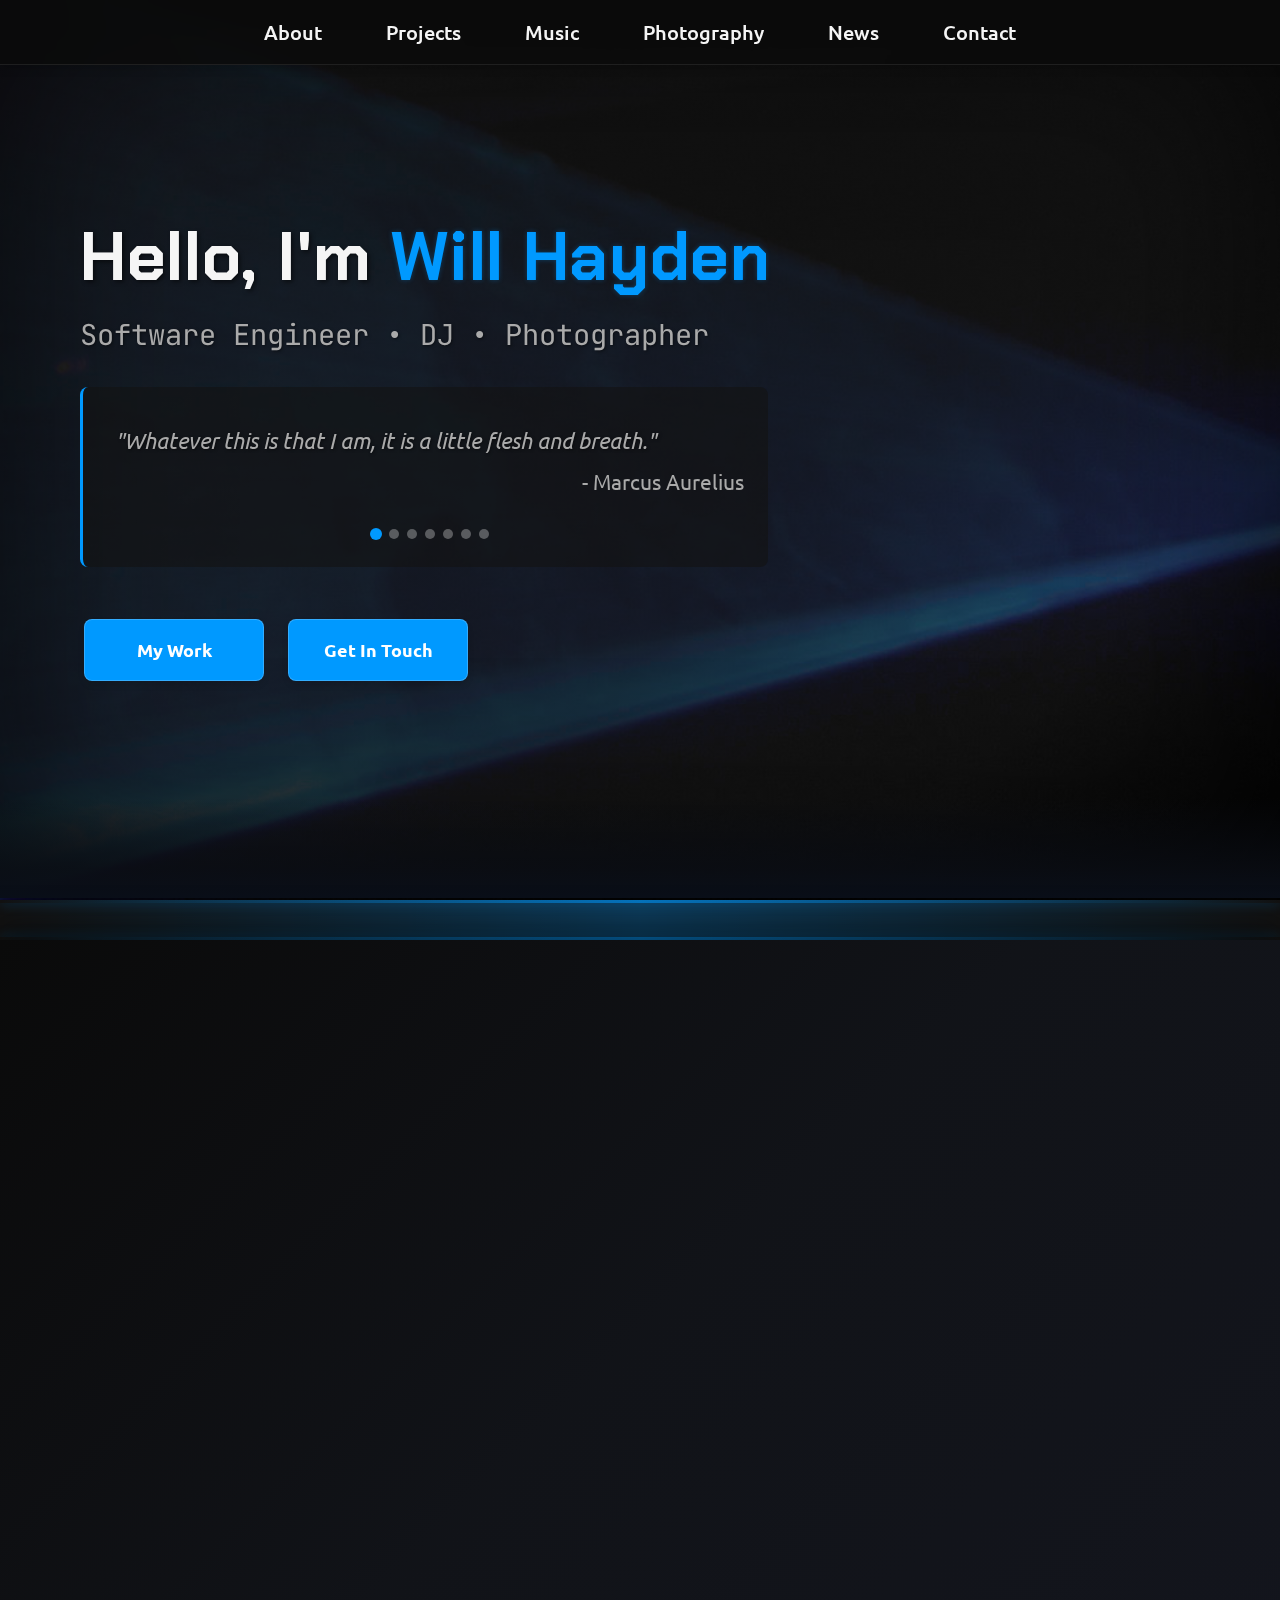
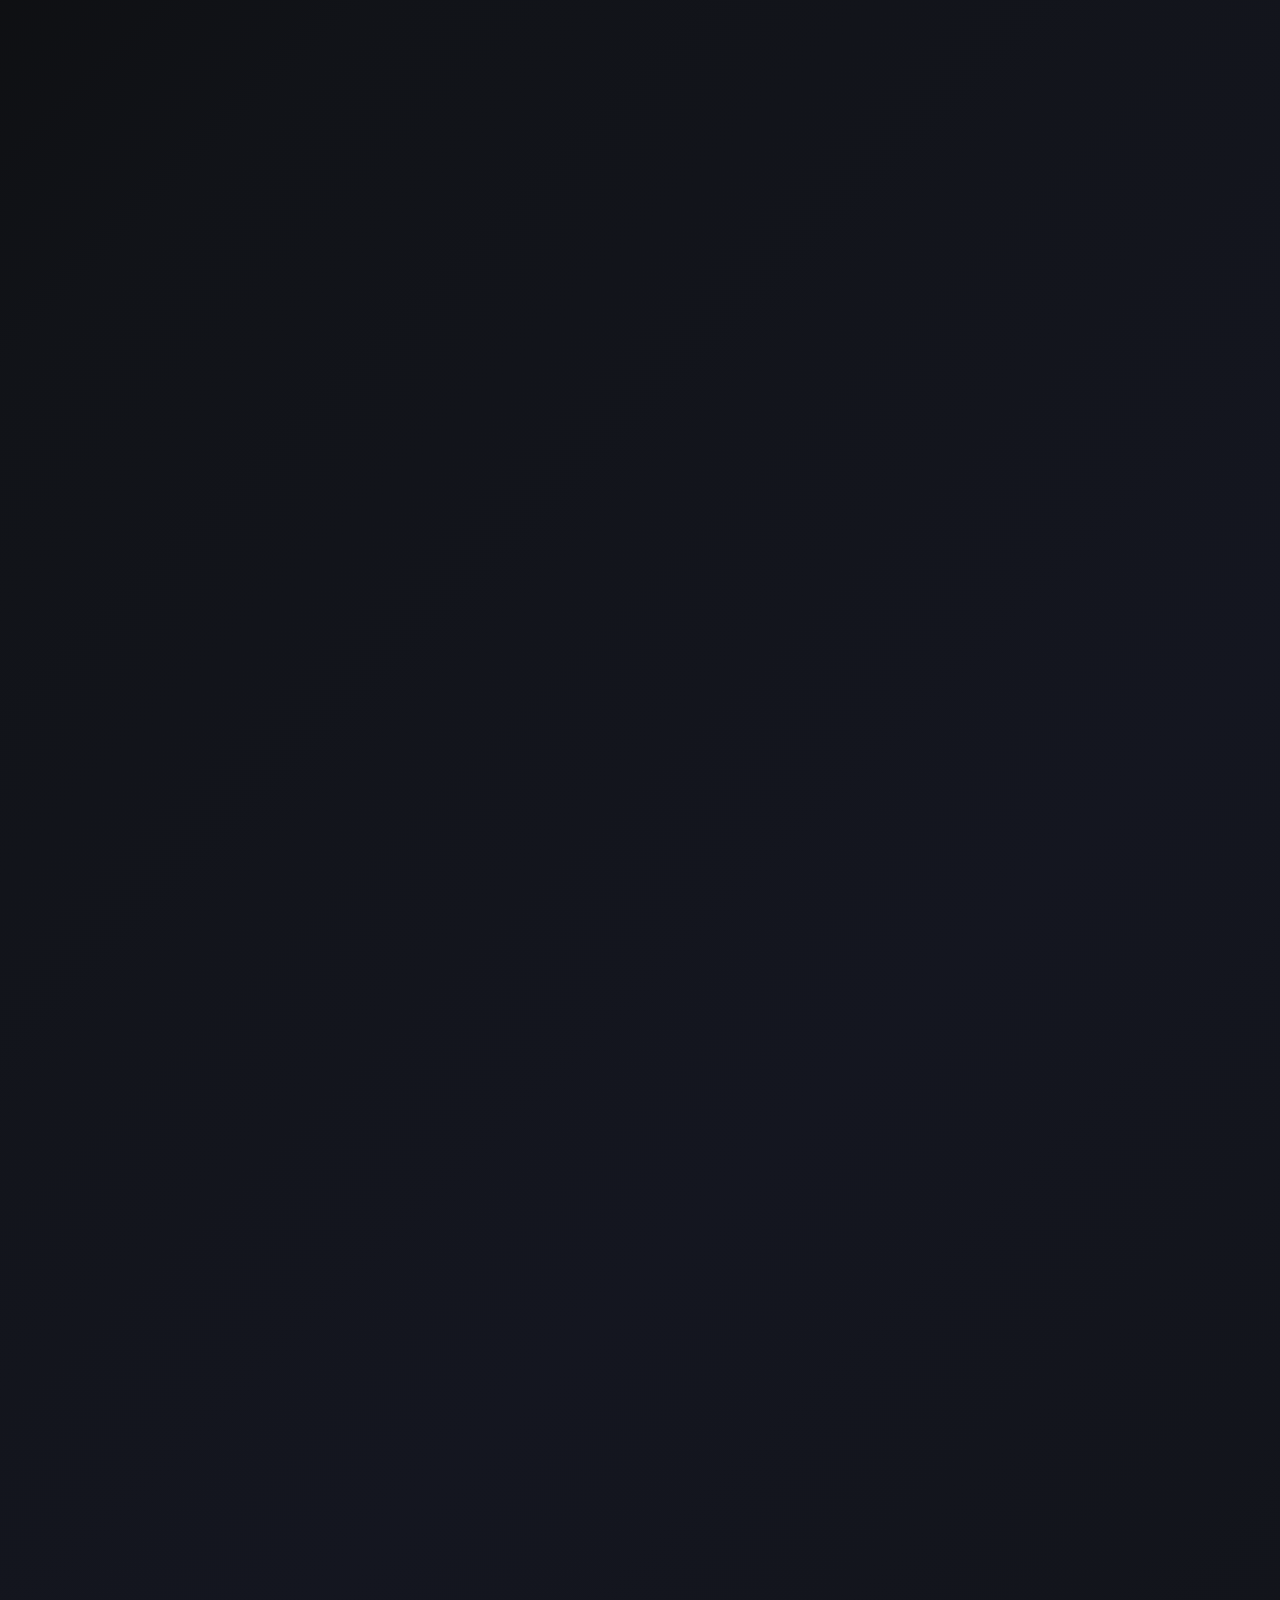
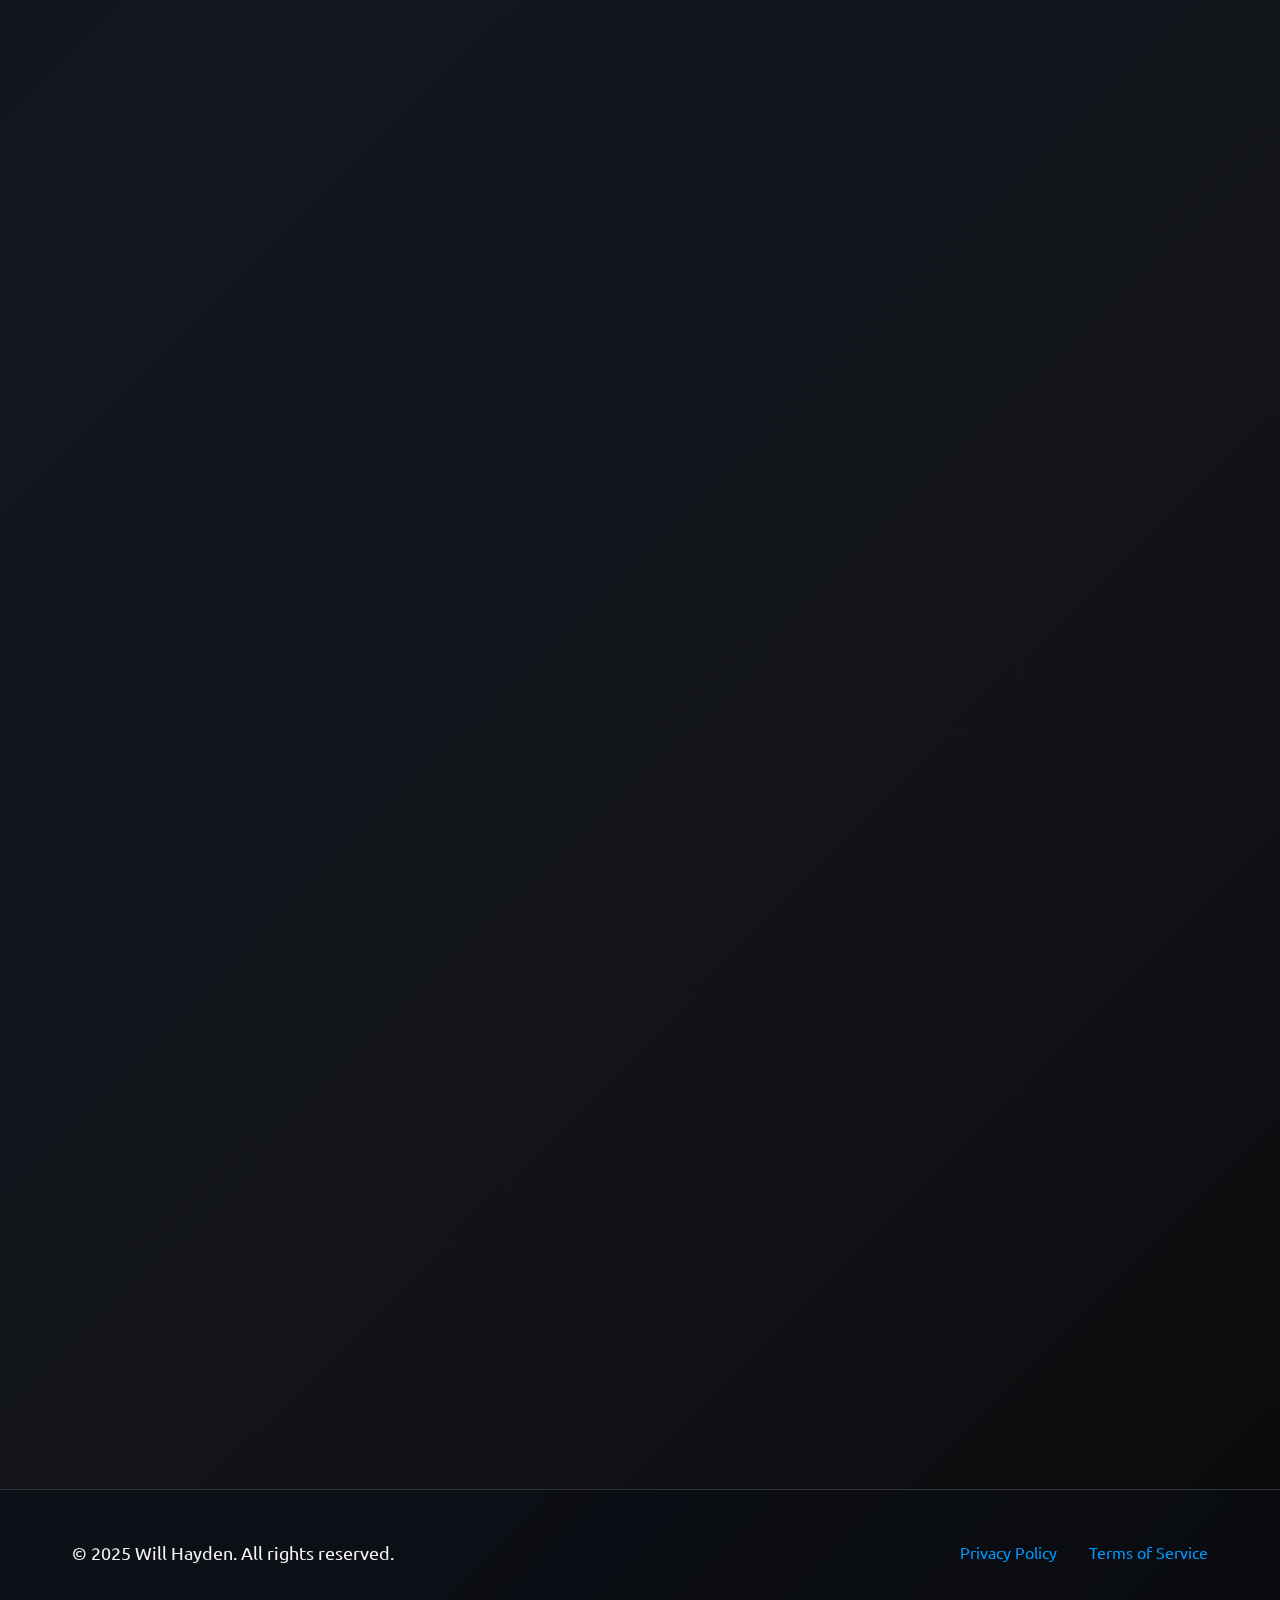
==== commit 763ef0d7: "update for quiz" ====
--- a/index.html
+++ b/index.html
@@ -8,6 +8,7 @@
     <link rel="stylesheet" href="https://cdnjs.cloudflare.com/ajax/libs/font-awesome/6.4.0/css/all.min.css">
     <link rel="stylesheet" href="https://fonts.googleapis.com/css2?family=Ubuntu:wght@300;400;500;700&family=JetBrains+Mono:wght@300;400;500;700&family=Chakra+Petch:wght@300;400;500;600;700&display=swap">
     <script src="script.js" defer></script>
+    <script src="main.js" defer></script>
 </head>
 <body>
 
@@ -61,21 +62,7 @@
             <div class="container">
                 <h2 class="section-title">About</h2>
                 <div class="about-content">
-                    <div class="about-image">
-                        <div class="image-placeholder">
-                            <img src="assets/images/about-me-image.png" alt="Will Hayden">
-                        </div>
-                    </div>
-                    <div class="about-text">
-                        <p>Originally from Virginia, and currently based in Boston, I'm a lifelong learner aiming to understand the world through technology, art, and music.</p>
-                        <p>I am the founder of Greycliff Technologies, a software company that aims to democratize access to frontier innovations through our products Mentat and Sphynx.</p>
-                        
-                        
-                        <!-- CV Button -->
-                        <div class="about-cta">
-                            <a href="assets/documents/cv.pdf" class="btn primary btn-fixed-width" target="_blank"><i class="fas fa-file-alt"></i> Download CV</a>
-                        </div>
-                    </div>
+                    <!-- Content will be loaded by main.js -->
                 </div>
             </div>
         </section>
@@ -87,113 +74,22 @@
                 
                 <!-- Projects Grid -->
                 <div class="projects-grid">
-                    <!-- PlateMath Project -->
-                    <div class="project-card-wrapper">
-                        <div class="project-card">
-                            <div class="project-image">
-                                <div class="project-icon">
-                                    <i class="fas fa-dumbbell"></i>
-                                </div>
-                            </div>
-                            <div class="project-content">
-                                <h3><a href="projects/platemath.html" class="project-title-link">PlateMath</a></h3>
-                                <p>A powerlifting assistant app that calculates RPE and visualizes barbell loading for workout planning.</p>
-                                <div class="project-tags">
-                                    <span>Swift</span>
-                                    <span>SwiftUI</span>
-                                    <span>iOS</span>
-                                    <span>Fitness</span>
-                                </div>
-                                <div class="project-links">
-                                    <a href="https://github.com/haydenwbc/PlateMath" target="_blank" class="project-link"><i class="fab fa-github"></i></a>
-                                </div>
-                            </div>
-                        </div>
-                    </div>
-                    
-                    <!-- English-Greek Transformers Project -->
-                    <div class="project-card-wrapper">
-                        <div class="project-card">
-                            <div class="project-image">
-                                <div class="project-icon">
-                                    <i class="fas fa-language"></i>
-                                </div>
-                            </div>
-                            <div class="project-content">
-                                <h3><a href="projects/transformers.html" class="project-title-link">English-Greek Transformers</a></h3>
-                                <p>Jupyter notebook implementation of transformer models for English to Greek translation with research paper.</p>
-                                <div class="project-tags">
-                                    <span>Python</span>
-                                    <span>NLP</span>
-                                    <span>Transformers</span>
-                                </div>
-                                <div class="project-links">
-                                    <a href="https://github.com/haydenwbc/English-Greek-Transformers-Demo" target="_blank" class="project-link"><i class="fab fa-github"></i></a>
-                                </div>
-                            </div>
-                        </div>
-                    </div>
-                    
-                    <!-- Java Yahtzee Project -->
-                    <div class="project-card-wrapper">
-                        <div class="project-card">
-                            <div class="project-image">
-                                <div class="project-icon">
-                                    <i class="fas fa-dice"></i>
-                                </div>
-                            </div>
-                            <div class="project-content">
-                                <h3><a href="projects/yahtzee.html" class="project-title-link">Java Yahtzee</a></h3>
-                                <p>A command-line implementation of the classic Yahtzee dice game built with Java and OOP principles.</p>
-                                <div class="project-tags">
-                                    <span>Java</span>
-                                    <span>OOP</span>
-                                    <span>CLI</span>
-                                    <span>Design</span>
-                                </div>
-                                <div class="project-links">
-                                    <a href="https://github.com/haydenwbc/yahtzeeJava" target="_blank" class="project-link"><i class="fab fa-github"></i></a>
-                                </div>
-                            </div>
-                        </div>
-                    </div>
+                    <!-- Content will be loaded by main.js -->
                 </div>
             </div>
         </section>
 
         <!-- ==================== MUSIC SECTION ==================== -->
-        <section id="music" class="music scroll-reveal" style="padding-top: 150px; margin-top: 50px; position: relative; clear: both; z-index: 1; display: block; width: 100%;">
+        <section id="music" class="music scroll-reveal">
             <div class="container">
                 <h2 class="section-title">Music</h2>
                 <div class="music-content">
-                    <div class="music-info">
-                        <h3>My DJ Journey</h3>
-                        <p>Growing up listening to Flume, Disclosure, Skrillex, Deadmau5, and more, Electronic Music has served as the soundtrack to my life for over a decade. In 2023, I adopted the alias "Doctor B" and began to spin House, Techno, and UK Garage to share my love of electronic music with my community.</p>
-                        <div class="music-platforms">
-                            <a href="https://soundcloud.com/selectadoctorb" target="_blank" class="platform-link"><i class="fab fa-soundcloud"></i> SoundCloud</a>
-                        </div>
-                    </div>
-                    <div class="music-player">
-                        <iframe width="100%" height="300" scrolling="no" frameborder="no" allow="autoplay" 
-                            src="https://w.soundcloud.com/player/?url=https%3A//soundcloud.com/selectadoctorb/reinforcement-learning-2-17-25&color=%230099ff&auto_play=false&hide_related=false&show_comments=true&show_user=true&show_reposts=false&show_teaser=true&visual=true">
-                        </iframe>
-                    </div>
+                    <!-- Content will be loaded by main.js -->
                 </div>
                 <div class="upcoming-events">
                     <h3>Upcoming Events</h3>
                     <div class="events-list">
-                        <div class="event-card">
-                            <div class="event-date">
-                                <span class="day">21</span>
-                                <span class="month">March</span>
-                            </div>
-                            <div class="event-details">
-                                <h4>Techno Party</h4>
-                                <p class="event-location"><i class="fas fa-map-marker-alt"></i> The Mods, Boston College</p>
-                                <p class="event-time"><i class="far fa-clock"></i> 10:00 PM - 2:00 AM</p>
-                            </div>
-                            <a href="#" class="event-link">Details</a>
-                        </div>
+                        <!-- Content will be loaded by main.js -->
                     </div>
                 </div>
             </div>
@@ -204,24 +100,7 @@
             <div class="container">
                 <h2 class="section-title">Photography</h2>
                 <div class="gallery">
-                    <div class="gallery-item">
-                        <img src="assets/images/photography/pearl-tower.jpg" alt="Shanghai Pearl Tower at night" loading="lazy">
-                    </div>
-                    <div class="gallery-item">
-                        <img src="assets/images/photography/matrix.jpg" alt="Matrix-like architectural shot" loading="lazy">
-                    </div>
-                    <div class="gallery-item">
-                        <img src="assets/images/photography/sunset.jpg" alt="Beautiful sunset landscape" loading="lazy">
-                    </div>
-                    <div class="gallery-item">
-                        <img src="assets/images/photography/green-river.jpg" alt="Green river landscape" loading="lazy">
-                    </div>
-                    <div class="gallery-item">
-                        <img src="assets/images/photography/temple-of-knowledge.jpg" alt="Temple of knowledge" loading="lazy">
-                    </div>
-                    <div class="gallery-item">
-                        <img src="assets/images/photography/scoot.jpg" alt="Urban scooter scene" loading="lazy">
-                    </div>
+                    <!-- Content will be loaded by main.js -->
                 </div>
             </div>
         </section>
@@ -231,18 +110,7 @@
             <div class="container">
                 <h2 class="section-title">News</h2>
                 <div class="news-grid">
-                    <!-- News Post -->
-                    <div class="news-card">
-                        <div class="news-content">
-                            <div class="news-date">
-                                <span class="day">13</span>
-                                <span class="month">March</span>
-                                <span class="year">2025</span>
-                            </div>
-                            <h3>Welcome to my portfolio website!</h3>
-                            <p>I'm excited to share my journey in technology, music, and photography through this platform. Stay tuned for updates on my latest projects and adventures!</p>
-                        </div>
-                    </div>
+                    <!-- Content will be loaded by main.js -->
                 </div>
             </div>
         </section>
@@ -253,21 +121,7 @@
                 <h2 class="section-title">Contact</h2>
                 <div class="contact-content">
                     <div class="contact-info">
-                        <div class="contact-item">
-                            <i class="fas fa-envelope"></i>
-                            <h3>Email</h3>
-                            <p>william@greycliff.tech</p>
-                        </div>
-                        <div class="contact-item">
-                            <i class="fas fa-map-marker-alt"></i>
-                            <h3>Location</h3>
-                            <p>Boston, MA, USA</p>
-                        </div>
-                        <div class="social-links">
-                            <a href="https://github.com/haydenwbc" target="_blank" class="social-link"><i class="fab fa-github"></i></a>
-                            <a href="https://www.linkedin.com/in/williamshayden/" target="_blank" class="social-link"><i class="fab fa-linkedin"></i></a>
-                            <a href="https://www.instagram.com/realwillhayden" target="_blank" class="social-link"><i class="fab fa-instagram"></i></a>
-                        </div>
+                        <!-- Contact items (Email, Location, Social Links) will be loaded by main.js -->
                     </div>
                     <div class="contact-form">
                         <form action="#" method="POST">
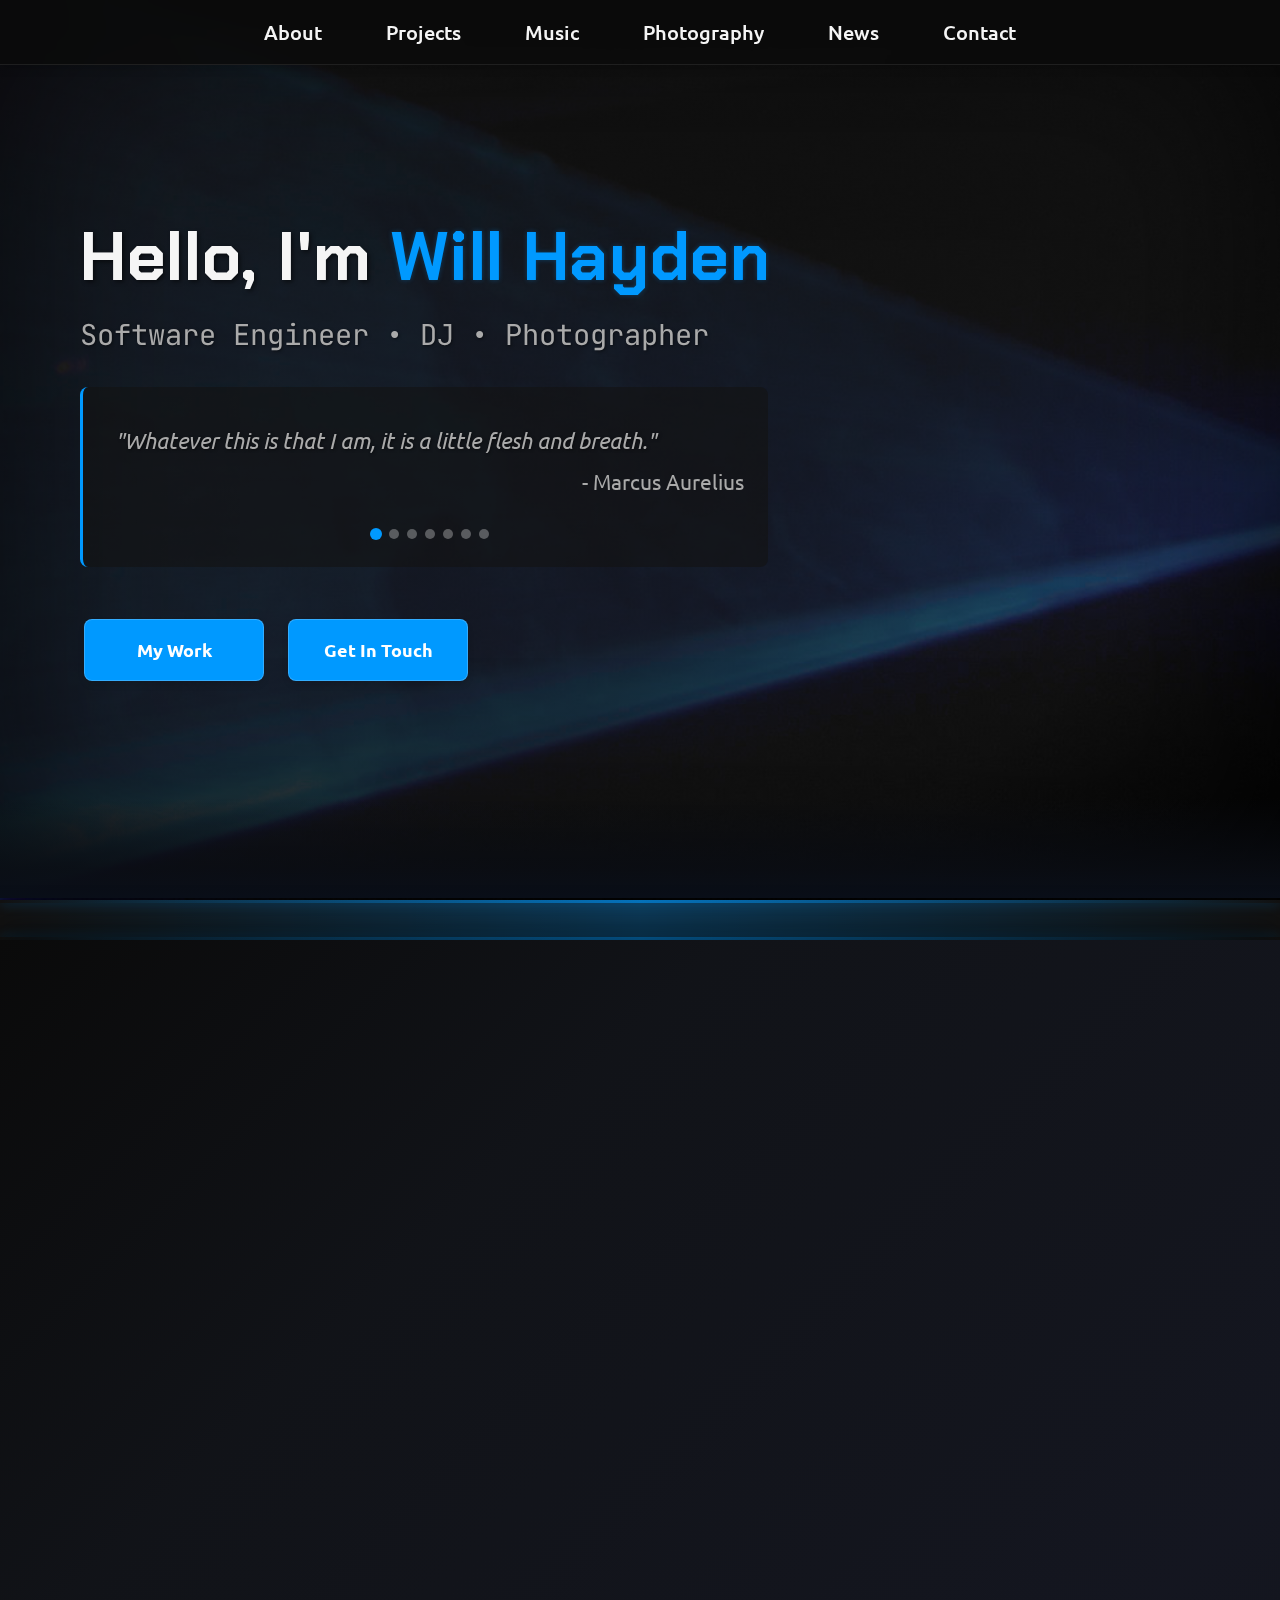
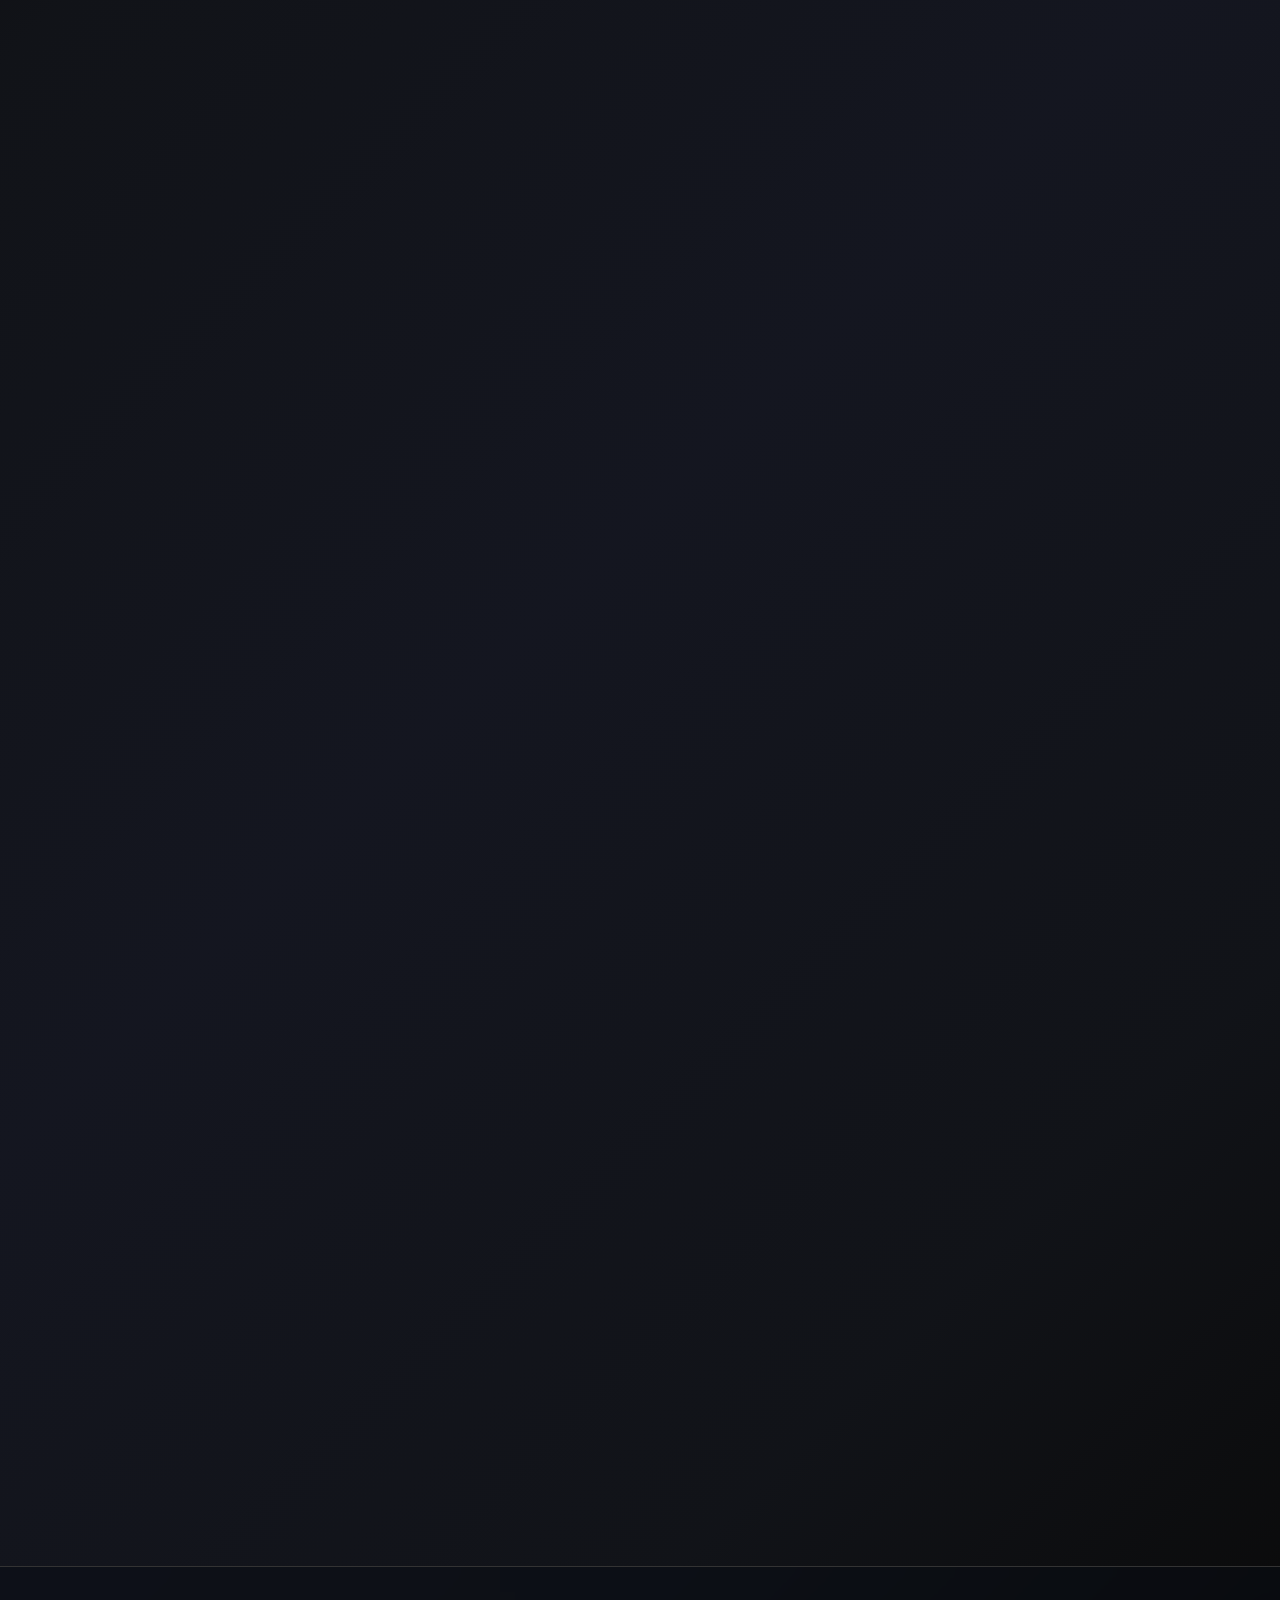
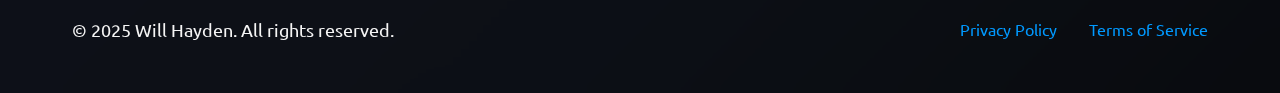
==== commit 1017f989: "assignment 8" ====
--- a/index.html
+++ b/index.html
@@ -8,7 +8,7 @@
     <link rel="stylesheet" href="https://cdnjs.cloudflare.com/ajax/libs/font-awesome/6.4.0/css/all.min.css">
     <link rel="stylesheet" href="https://fonts.googleapis.com/css2?family=Ubuntu:wght@300;400;500;700&family=JetBrains+Mono:wght@300;400;500;700&family=Chakra+Petch:wght@300;400;500;600;700&display=swap">
     <script src="script.js" defer></script>
-    <script src="main.js" defer></script>
+    <script src="index.js" type="module" defer></script>
 </head>
 <body>
 
--- a/styles.css
+++ b/styles.css
@@ -2019,3 +2019,26 @@
     }
 }
 
+/* Search inputs styling */
+.search {
+  margin-bottom: 2rem;
+}
+
+.search input {
+  width: 100%;
+  margin: 0.5rem 0 0.5rem 0;
+  font-size: 0.9rem;
+  padding: 0.5rem;
+  border-radius: 1rem;
+  border: 1px solid #eeeeee;
+  background-color: var(--bg-primary);
+  color: var(--text-primary);
+  transition: all var(--transition-normal);
+}
+
+.search input:focus {
+  outline: none;
+  border-color: var(--accent-primary);
+  box-shadow: 0 0 5px rgba(var(--accent-primary-rgb), 0.3);
+}
+
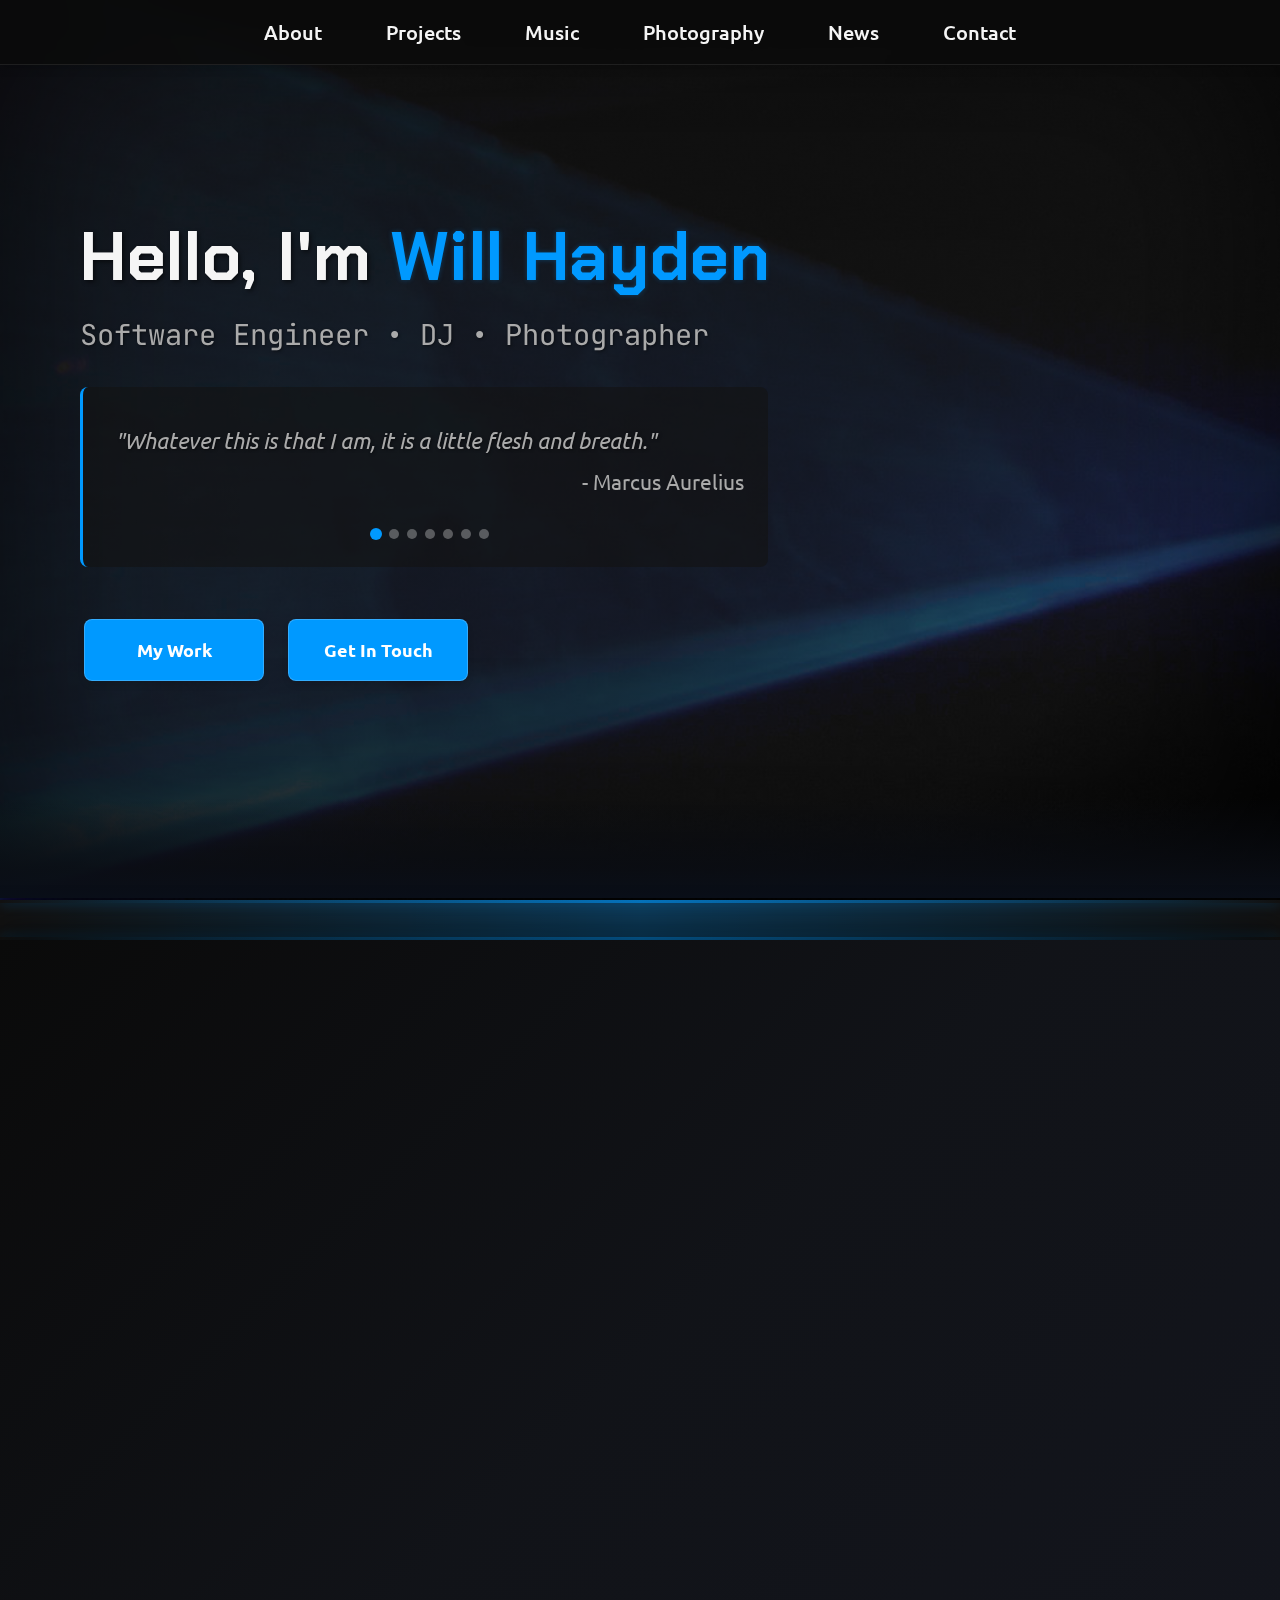
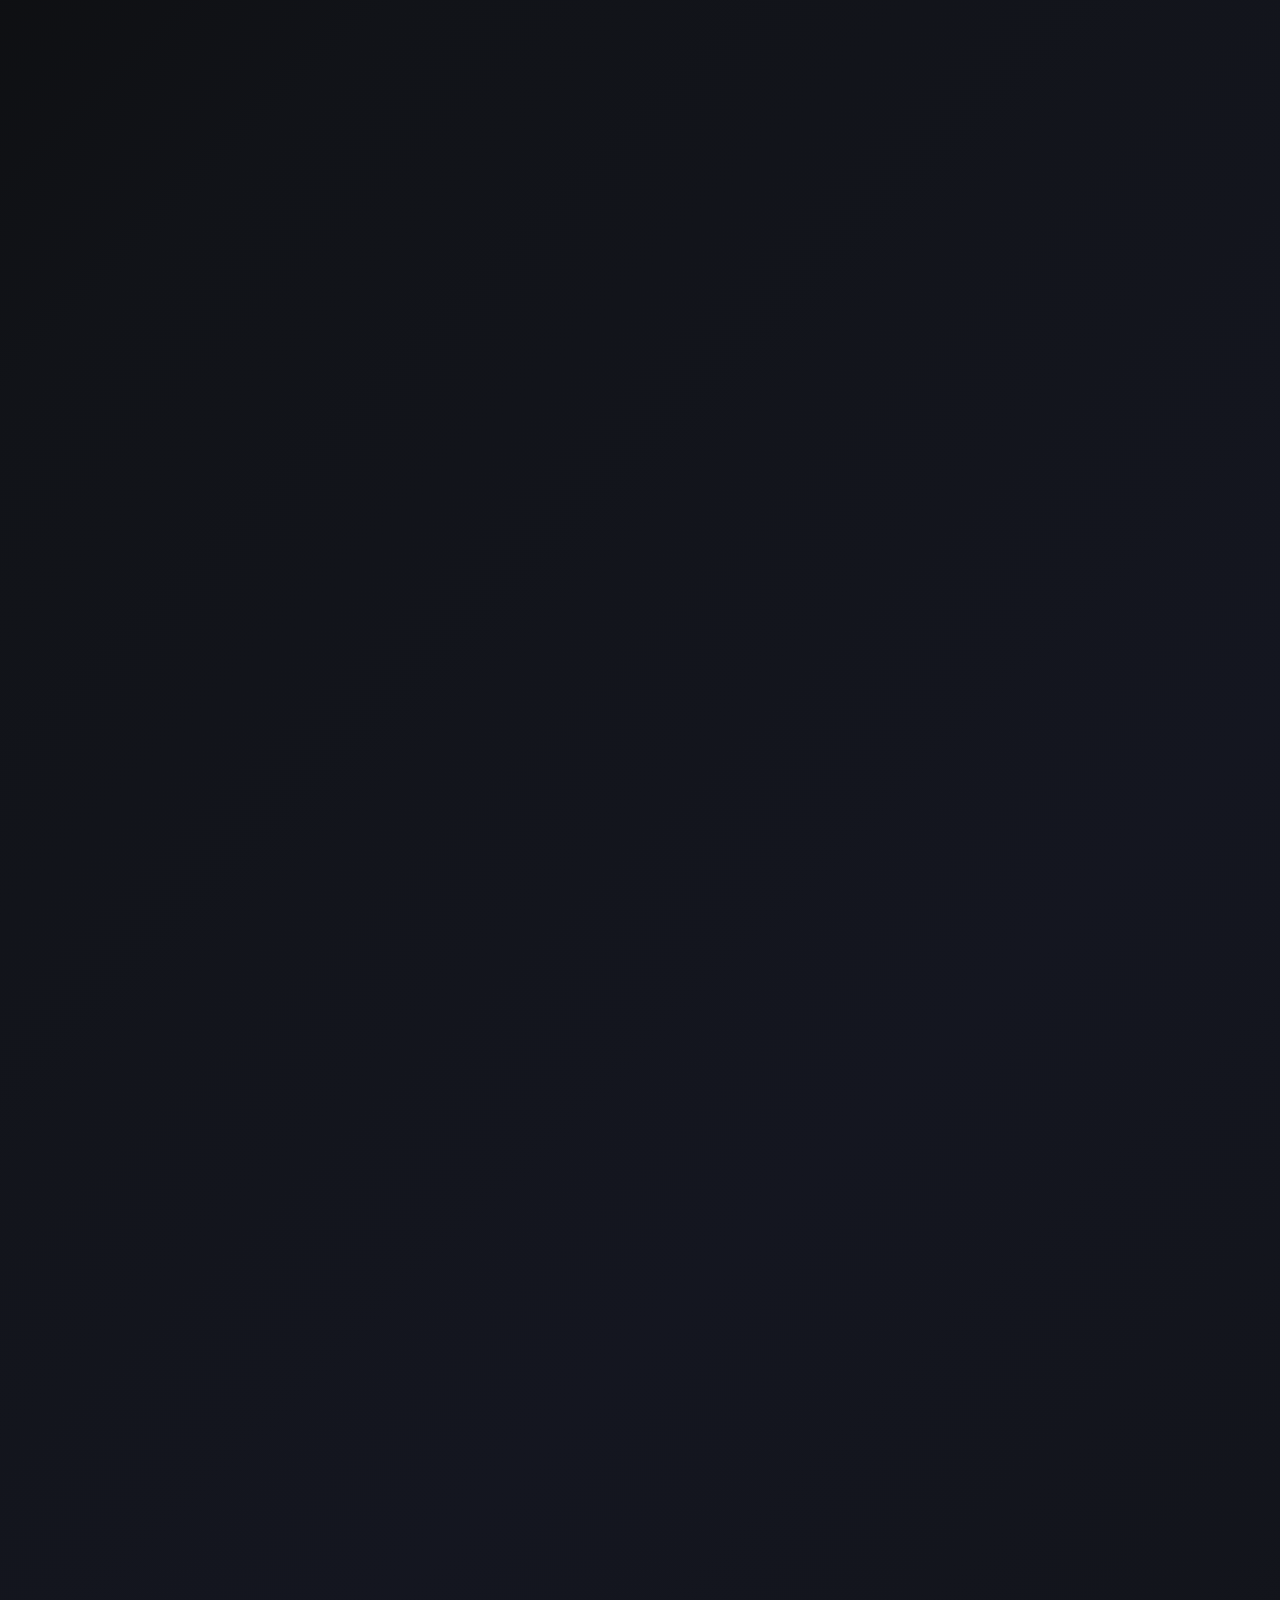
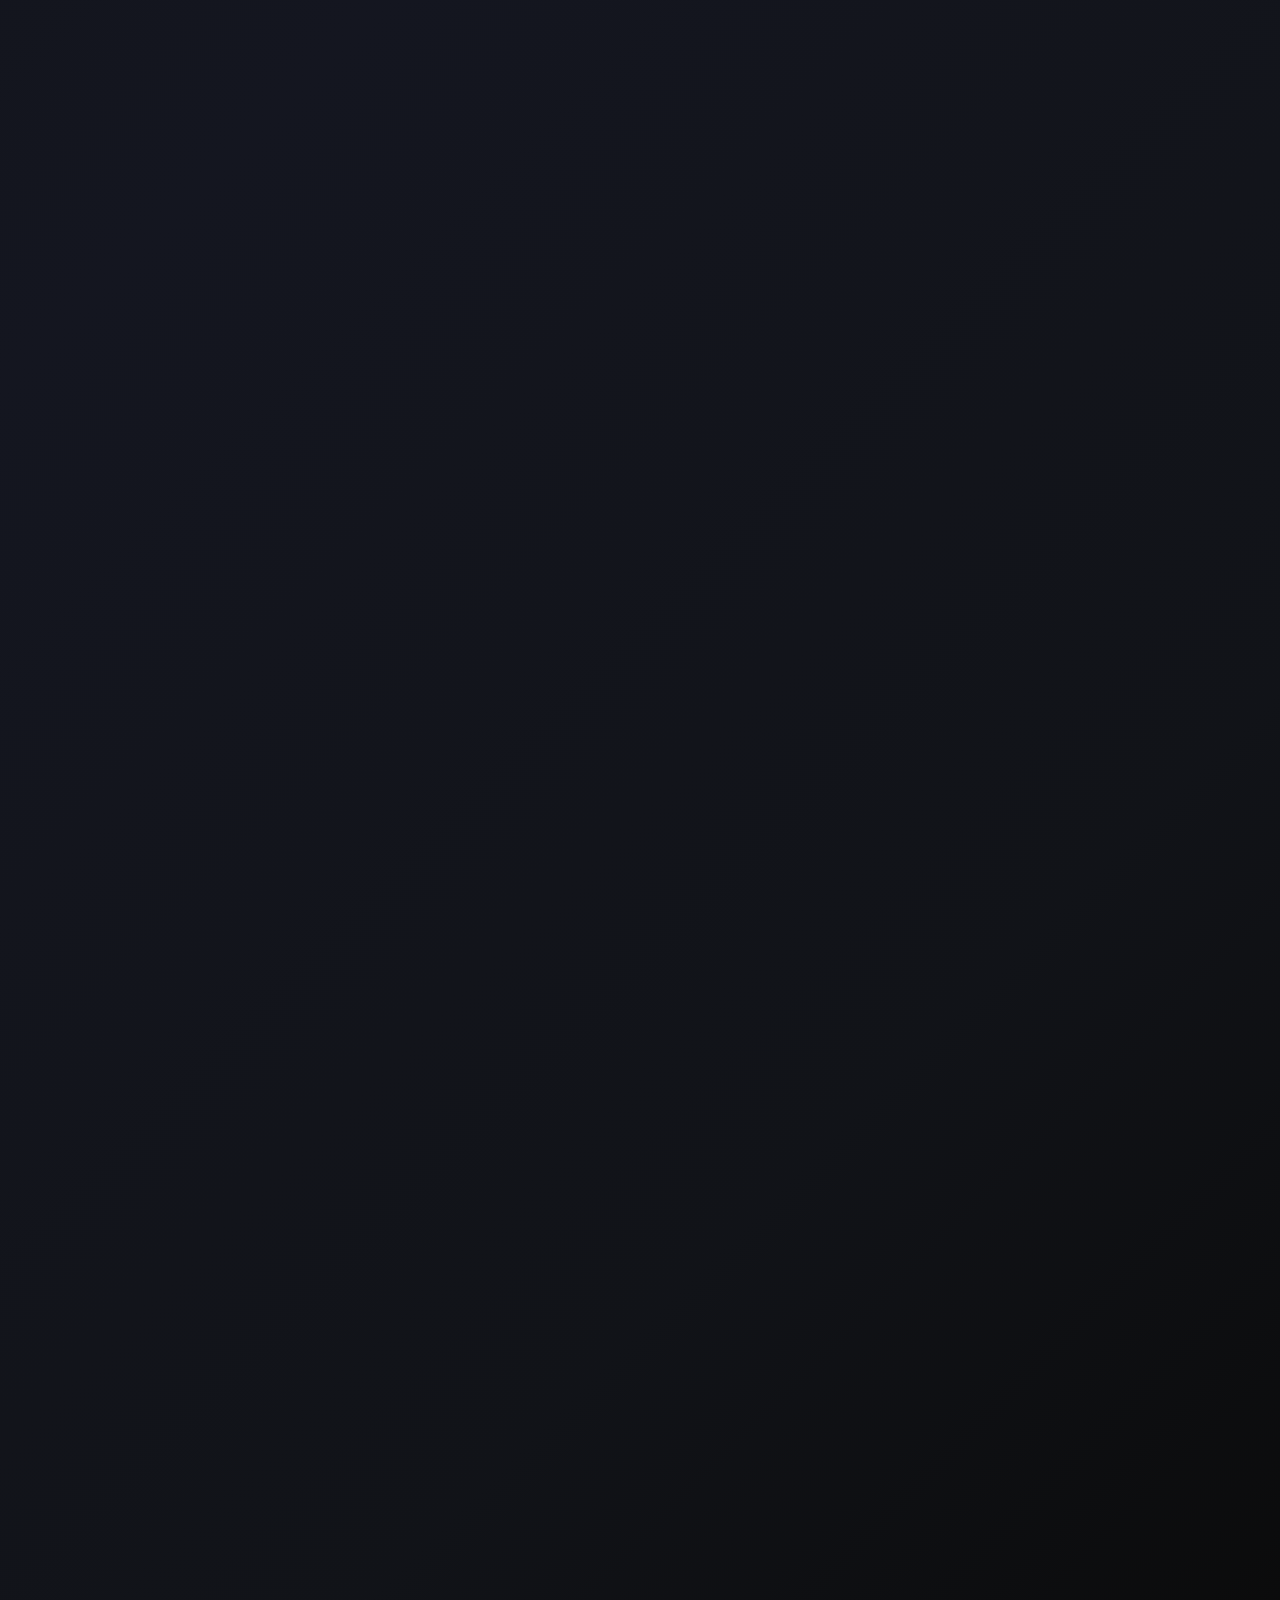
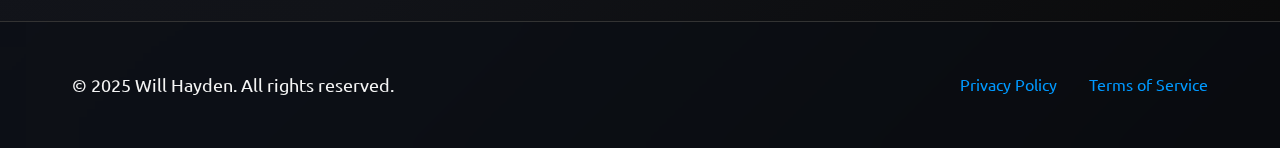
==== commit 38a3c001: "assignment 8 real commit" ====
--- a/index.html
+++ b/index.html
@@ -8,7 +8,7 @@
     <link rel="stylesheet" href="https://cdnjs.cloudflare.com/ajax/libs/font-awesome/6.4.0/css/all.min.css">
     <link rel="stylesheet" href="https://fonts.googleapis.com/css2?family=Ubuntu:wght@300;400;500;700&family=JetBrains+Mono:wght@300;400;500;700&family=Chakra+Petch:wght@300;400;500;600;700&display=swap">
     <script src="script.js" defer></script>
-    <script src="index.js" type="module" defer></script>
+    <script type="module" src="index.js" defer></script>
 </head>
 <body>
 
--- a/styles.css
+++ b/styles.css
@@ -2019,9 +2019,10 @@
     }
 }
 
-/* Search inputs styling */
+/* Search input styling */
 .search {
-  margin-bottom: 2rem;
+  margin: 1rem 0;
+  width: 100%;
 }
 
 .search input {
@@ -2033,12 +2034,18 @@
   border: 1px solid #eeeeee;
   background-color: var(--bg-primary);
   color: var(--text-primary);
-  transition: all var(--transition-normal);
 }
 
 .search input:focus {
   outline: none;
   border-color: var(--accent-primary);
-  box-shadow: 0 0 5px rgba(var(--accent-primary-rgb), 0.3);
-}
-
+  box-shadow: 0 0 0 2px rgba(var(--accent-primary-rgb), 0.2);
+}
+
+/* Dark mode adjustments for search */
+@media (prefers-color-scheme: dark) {
+  .search input {
+    border-color: #444;
+  }
+}
+
